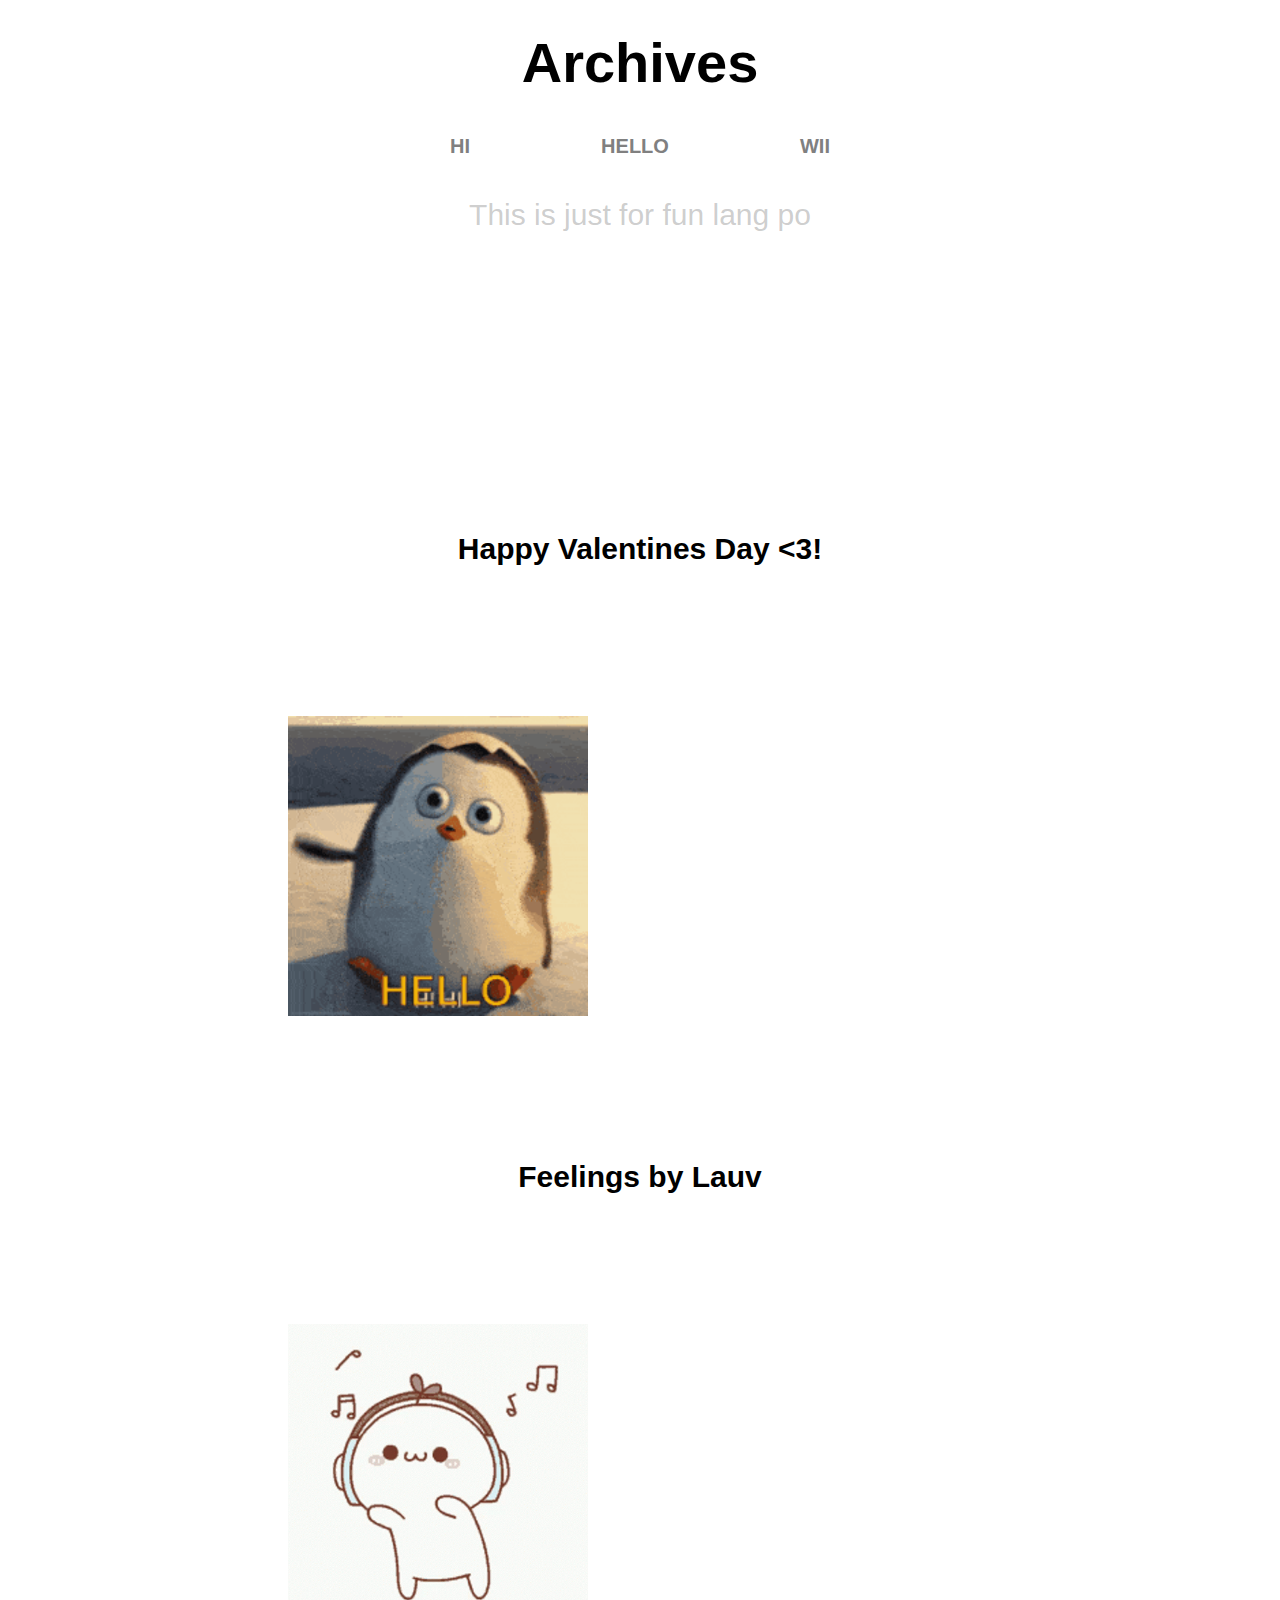
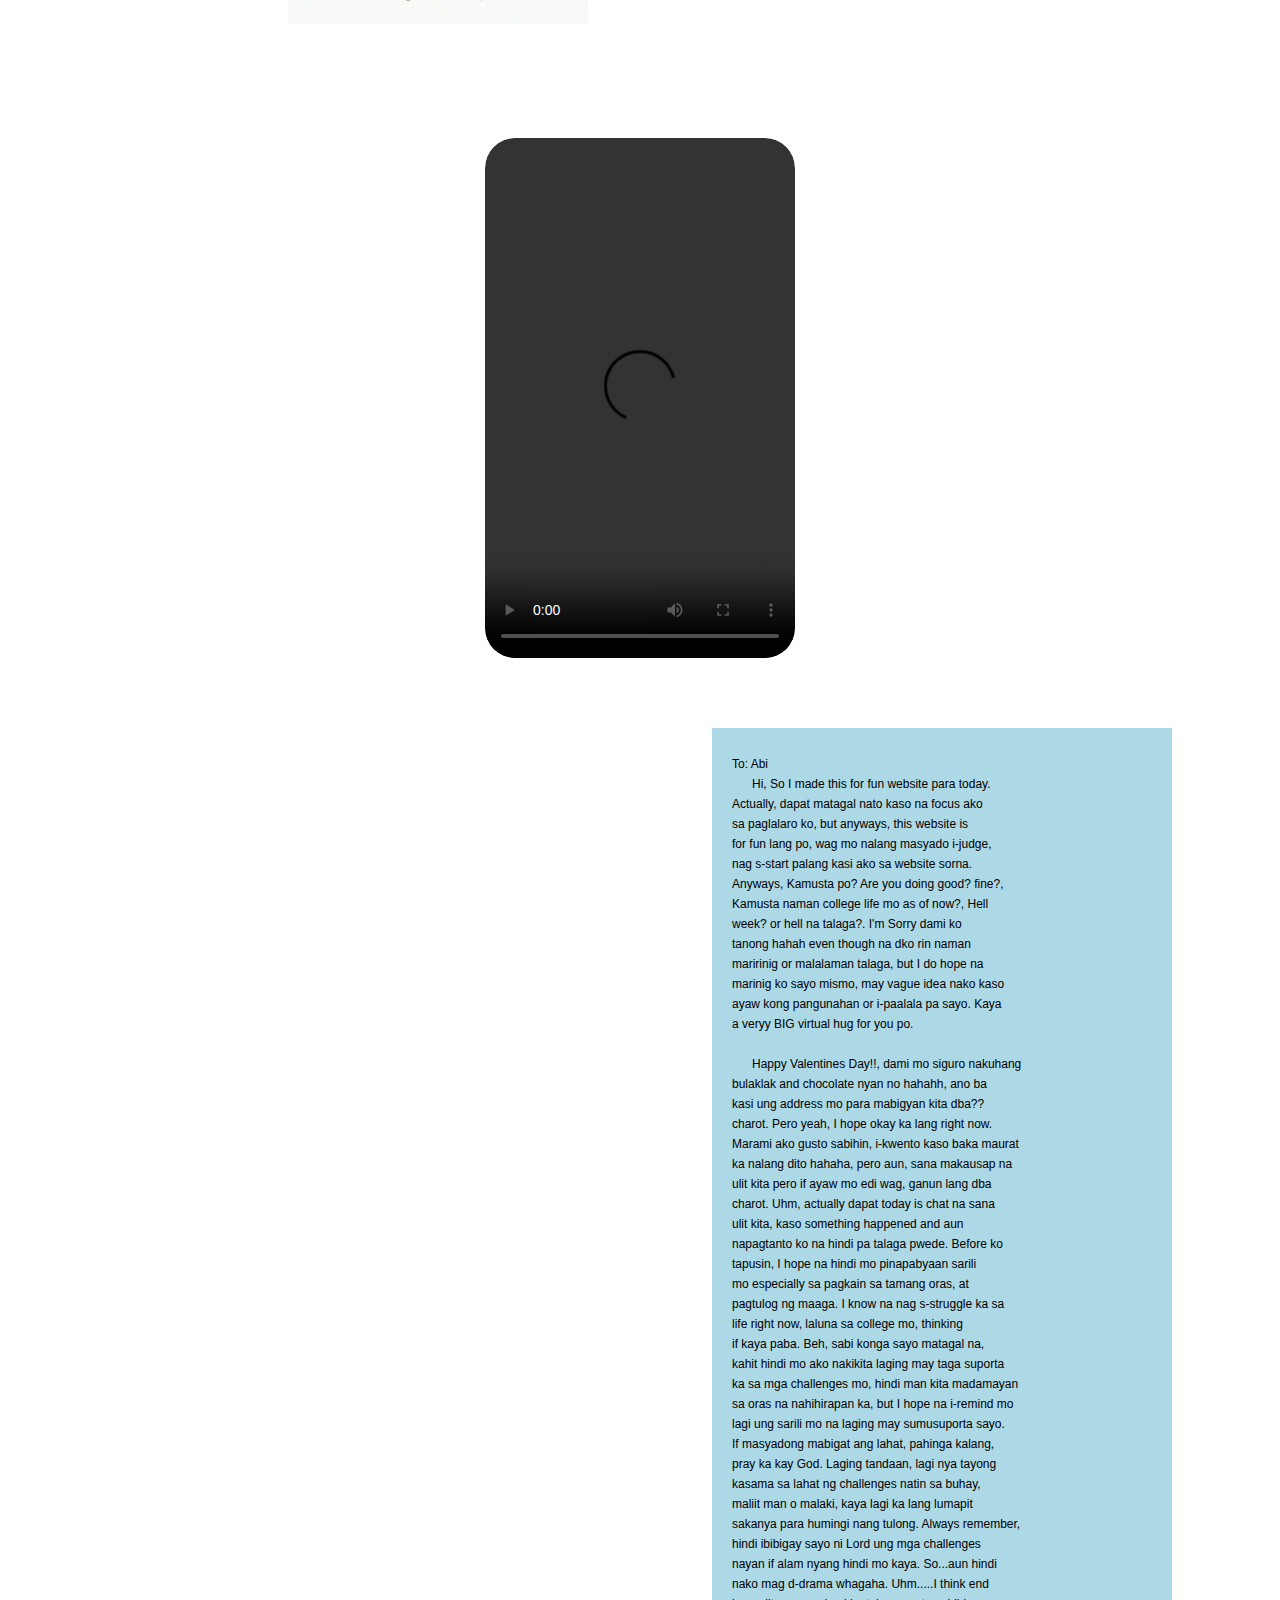
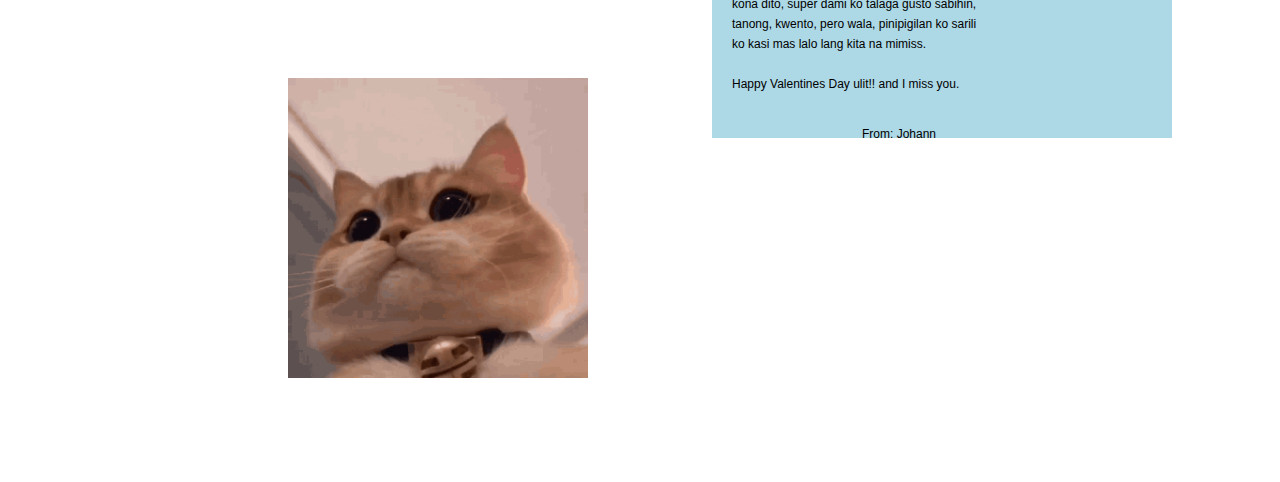
==== main.html @ 4a9db311 "Update main.html" ====
<!DOCTYPE html>
<html lang="en">
<head>
  <meta charset="UTF-8">
  <meta name="viewport" content="width=device-width, initial-scale=1.0">
  <title>HI</title>
  <link rel="stylesheet" href="Styles/style.css">
</head>
<body>
  <div class="container">
    <div class="Top">
      <h1 class="Title">Archives</h1>
      <div class="text-group">
        <h2 class="hi">HI</h2>
        <h2 class="hello">HELLO</h2>
        <h2 class="Wii">WII</h2>
      </div>
      <p class="fun">This is just for fun lang po</p>
      <h2 class="text">Happy Valentines Day <3!</h2>
      <img src="Gif/waving.gif" class="gip3" alt="Waving GIF">
      <h2 class="text1">Feelings by Lauv</h2>
      <img src="Gif/ice.gif" class="gip" alt="Ice GIF">
      <div class="media-container">
        <video controls src="Music/Feelings.mp4"></video>
      </div>
      <div>
        <img src="Gif/cat.gif" class="gip2" alt="Cat GIF">
        <svg class="rect" width="400" height="1010" xmlns="http://www.w3.org/2000/svg">
          <rect width="100%" height="1010" fill="lightblue" />
          <text x="20" y="30" font-family="Arial" font-size="12" fill="black">
            <tspan x="20" y="40">To: Abi</tspan>
            <tspan x="40" y="60">Hi, So I made this for fun website para today. </tspan>
            <tspan x="20" y="80">Actually, dapat matagal nato kaso na focus ako </tspan>
            <tspan x="20" y="100">sa paglalaro ko, but anyways, this website is </tspan>
            <tspan x="20" y="120">for fun lang po, wag mo nalang masyado i-judge, </tspan>
            <tspan x="20" y="140">nag s-start palang kasi ako sa website sorna. </tspan>
            <tspan x="20" y="160">Anyways, Kamusta po? Are you doing good? fine?, </tspan>
            <tspan x="20" y="180">Kamusta naman college life mo as of now?, Hell </tspan>
            <tspan x="20" y="200">week? or hell na talaga?. I'm Sorry dami ko </tspan>
            <tspan x="20" y="220">tanong hahah even though na dko rin naman </tspan>
            <tspan x="20" y="240">maririnig or malalaman talaga, but I do hope na </tspan>
            <tspan x="20" y="260">marinig ko sayo mismo, may vague idea nako kaso </tspan>
            <tspan x="20" y="280">ayaw kong pangunahan or i-paalala pa sayo. Kaya </tspan>
            <tspan x="20" y="300">a veryy BIG virtual hug for you po.</tspan>

            <tspan x="40" y="340">Happy Valentines Day!!, dami mo siguro nakuhang </tspan>
            <tspan x="20" y="360">bulaklak and chocolate nyan no hahahh, ano ba </tspan>
            <tspan x="20" y="380">kasi ung address mo para mabigyan kita dba?? </tspan>
            <tspan x="20" y="400">charot. Pero yeah, I hope okay ka lang right now. </tspan>
            <tspan x="20" y="420">Marami ako gusto sabihin, i-kwento kaso baka maurat </tspan>
            <tspan x="20" y="440">ka nalang dito hahaha, pero aun, sana makausap na </tspan>
            <tspan x="20" y="460">ulit kita pero if ayaw mo edi wag, ganun lang dba </tspan>
            <tspan x="20" y="480">charot. Uhm, actually dapat today is chat na sana </tspan>
            <tspan x="20" y="500">ulit kita, kaso something happened and aun </tspan>
            <tspan x="20" y="520">napagtanto ko na hindi pa talaga pwede. Before ko </tspan>
            <tspan x="20" y="540">tapusin, I hope na hindi mo pinapabyaan sarili </tspan>
            <tspan x="20" y="560">mo especially sa pagkain sa tamang oras, at </tspan>
            <tspan x="20" y="580">pagtulog ng maaga. I know na nag s-struggle ka sa </tspan>
            <tspan x="20" y="600">life right now, laluna sa college mo, thinking </tspan>
            <tspan x="20" y="620">if kaya paba. Beh, sabi konga sayo matagal na, </tspan>
            <tspan x="20" y="640">kahit hindi mo ako nakikita laging may taga suporta </tspan>
            <tspan x="20" y="660">ka sa mga challenges mo, hindi man kita madamayan </tspan>
            <tspan x="20" y="680">sa oras na nahihirapan ka, but I hope na i-remind mo </tspan>
            <tspan x="20" y="700">lagi ung sarili mo na laging may sumusuporta sayo. </tspan>
            <tspan x="20" y="720">If masyadong mabigat ang lahat, pahinga kalang, </tspan>
            <tspan x="20" y="740">pray ka kay God. Laging tandaan, lagi nya tayong </tspan>
            <tspan x="20" y="760">kasama sa lahat ng challenges natin sa buhay, </tspan>
            <tspan x="20" y="780">maliit man o malaki, kaya lagi ka lang lumapit </tspan>
            <tspan x="20" y="800">sakanya para humingi nang tulong. Always remember, </tspan>
            <tspan x="20" y="820">hindi ibibigay sayo ni Lord ung mga challenges </tspan>
            <tspan x="20" y="840">nayan if alam nyang hindi mo kaya. So...aun hindi </tspan>
            <tspan x="20" y="860">nako mag d-drama whagaha. Uhm.....I think end </tspan>
            <tspan x="20" y="880">kona dito, super dami ko talaga gusto sabihin, </tspan>
            <tspan x="20" y="900">tanong, kwento, pero wala, pinipigilan ko sarili </tspan>
            <tspan x="20" y="920">ko kasi mas lalo lang kita na mimiss.</tspan>

            <tspan x="20" y="960">Happy Valentines Day ulit!! and I miss you.</tspan>
            <tspan x="150" y="1010">From: Johann</tspan>
          </text>
        </svg>
      </div>
    </div>
  </div>
</body>
</html>
---- Styles/style.css ----
body {
  display: flex;
  flex-direction: column;
  justify-content: center;
  align-items: center;
  height: 100vh;
  margin: 0;
  font-family: Helvetica, Arial, sans-serif;
}

.container {
  min-height: 100vh;
  display: flex;
  flex-direction: column;
  align-items: center;
  justify-content: flex-start;
  padding: 20px;
  width: 100%;
}

.Title {
  font-size: 3.5rem;
  text-align: center;
  margin: 20px 0;
  padding: 10px;
  z-index: 10;
}

.text-group {
  display: flex;
  justify-content: space-between;
  align-items: center;
  margin: 0 auto;
  max-width: 400px;
}

.hi, .hello, .Wii {
  font-size: 20px;
  color: gray;
  margin: 10px;
}

.fun {
  font-size: 30px;
  color: rgba(128, 128, 128, 0.396);
  text-align: center;
  margin: 30px 0;
}

.text, .text1 {
  font-size: 30px;
  text-align: center;
  margin: 20px 0;
}

.text {
  margin-top: 300px;
  margin-bottom: 50px;
}

.text1 {
  margin-top: 50px;
  position: relative;
  transform: translate(0, -10px);
}

.gip, .gip2, .gip3 {
  height: 300px;
  width: 300px;
  margin: 100px;
  margin-left: 200px;
}

.media-container {
  background-color: rgba(214, 205, 205, 0.277);
  border-radius: 30px;
  width: 90%;
  max-width: 310px;
  height: 520px;
  display: flex;
  justify-content: center;
  align-items: center;
  margin: 10px auto;
  overflow: hidden;
  margin-bottom: 50px;
}

video {
  width: 100%;
  height: 100%;
  object-fit: cover;
  border-radius: 30px;
}

.rect {
  width: 100%;
  max-width: 500px;
  height: 1370px;
  font-family: Helvetica, Arial, sans-serif;
  font-size: 16px;
  position: relative;
  padding: 20px;
  box-sizing: border-box;
}

@media (max-width: 768px) {
  .Title {
    font-size: 2.5rem;
  }

  .text, .text1 {
    font-size: 24px;
  }

  .gip, .gip2, .gip3 {
    height: 80px;
    width: 80px;
  }

  .media-container {
    height: 400px;
  }

  .rect {
    width: 100%;
    padding: 10px;
  }

  svg.rect {
    width: 100%;
    height: auto;
  }

  svg.rect text {
    font-size: 12px;
  }

  svg.rect tspan {
    x: 10 !important;
  }
}
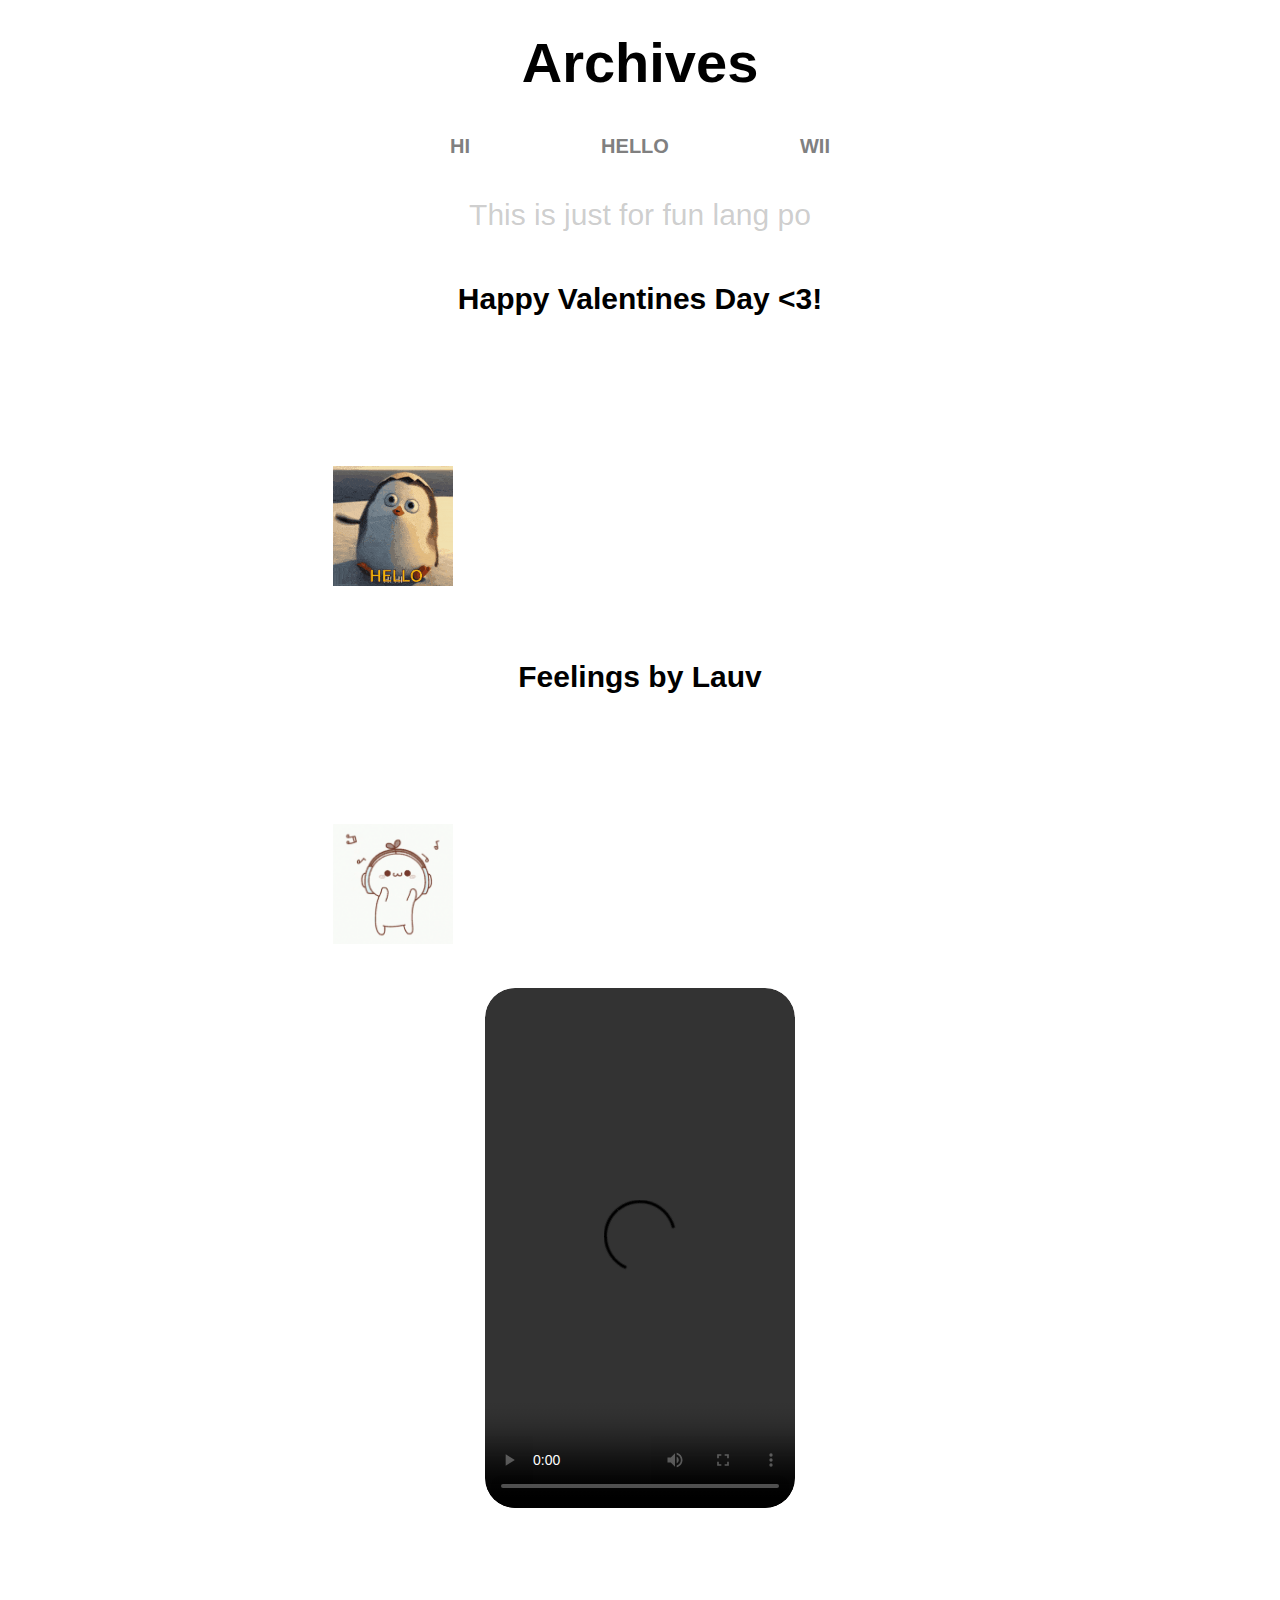
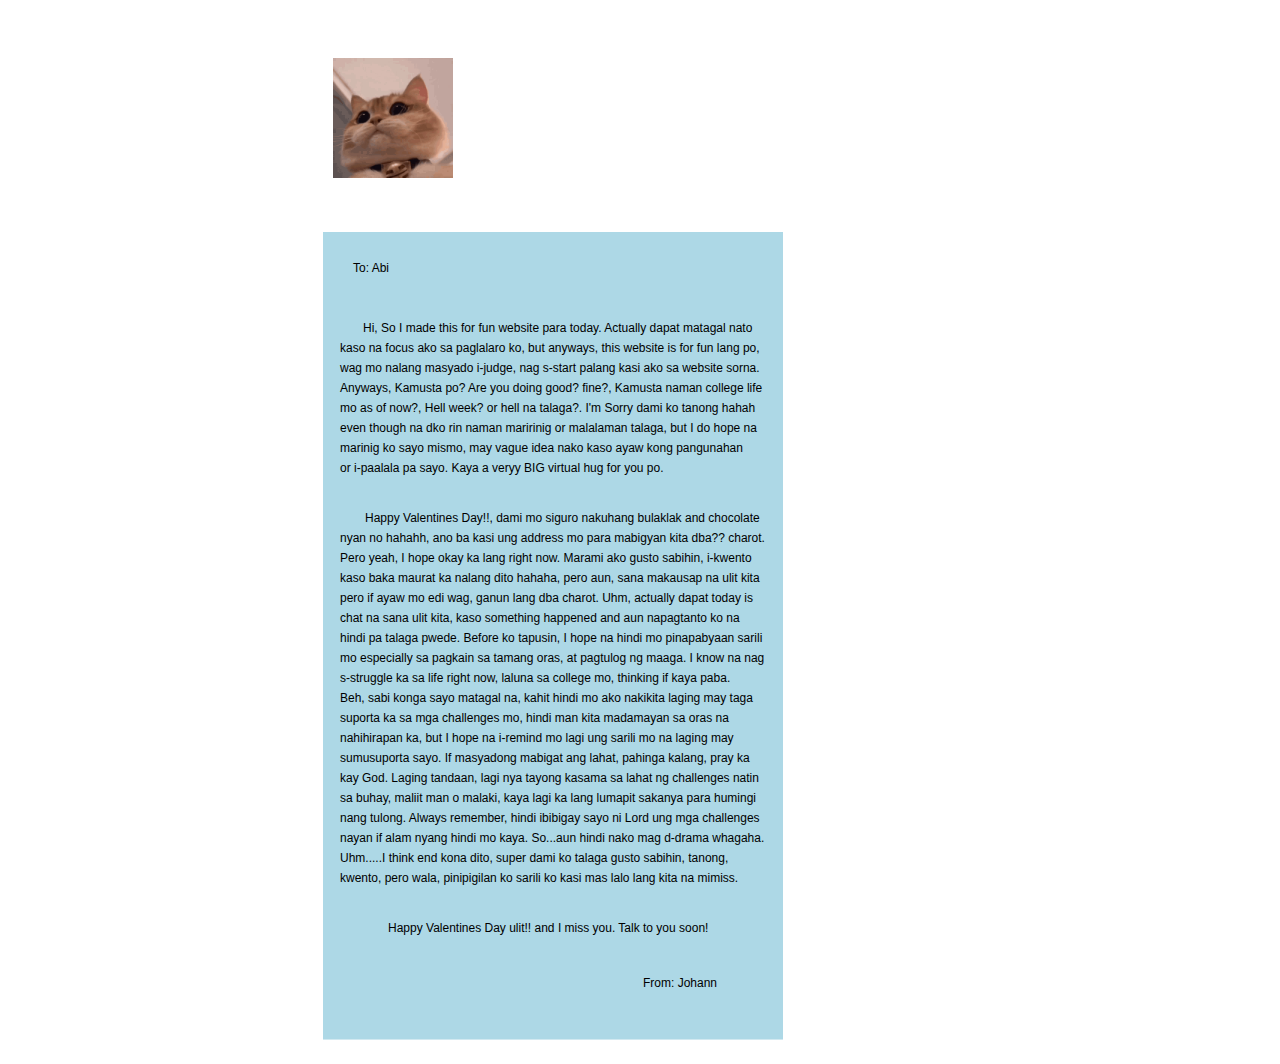
==== commit f0de9cf0: "Update main.html" ====
--- a/main.html
+++ b/main.html
@@ -16,66 +16,51 @@
         <h2 class="Wii">WII</h2>
       </div>
       <p class="fun">This is just for fun lang po</p>
-      <h2 class="text">Happy Valentines Day <3!</h2>
-      <img src="Gif/waving.gif" class="gip3" alt="Waving GIF">
+      <h2 class="text">Happy Valentines Day <3! </h2>
+      <img src="Gif/waving.gif" class="gip3">
       <h2 class="text1">Feelings by Lauv</h2>
-      <img src="Gif/ice.gif" class="gip" alt="Ice GIF">
+      <img src="Gif/ice.gif" class="gip">
       <div class="media-container">
         <video controls src="Music/Feelings.mp4"></video>
       </div>
       <div>
-        <img src="Gif/cat.gif" class="gip2" alt="Cat GIF">
-        <svg class="rect" width="400" height="1010" xmlns="http://www.w3.org/2000/svg">
-          <rect width="100%" height="1010" fill="lightblue" />
+        <img src="Gif/cat.gif" class="gip2">
+        <svg class="rect" width="450" height="790" xmlns="http://www.w3.org/2000/svg">
+          <rect width="100%" height="100%" fill="lightblue" />
+
           <text x="20" y="30" font-family="Arial" font-size="12" fill="black">
-            <tspan x="20" y="40">To: Abi</tspan>
-            <tspan x="40" y="60">Hi, So I made this for fun website para today. </tspan>
-            <tspan x="20" y="80">Actually, dapat matagal nato kaso na focus ako </tspan>
-            <tspan x="20" y="100">sa paglalaro ko, but anyways, this website is </tspan>
-            <tspan x="20" y="120">for fun lang po, wag mo nalang masyado i-judge, </tspan>
-            <tspan x="20" y="140">nag s-start palang kasi ako sa website sorna. </tspan>
-            <tspan x="20" y="160">Anyways, Kamusta po? Are you doing good? fine?, </tspan>
-            <tspan x="20" y="180">Kamusta naman college life mo as of now?, Hell </tspan>
-            <tspan x="20" y="200">week? or hell na talaga?. I'm Sorry dami ko </tspan>
-            <tspan x="20" y="220">tanong hahah even though na dko rin naman </tspan>
-            <tspan x="20" y="240">maririnig or malalaman talaga, but I do hope na </tspan>
-            <tspan x="20" y="260">marinig ko sayo mismo, may vague idea nako kaso </tspan>
-            <tspan x="20" y="280">ayaw kong pangunahan or i-paalala pa sayo. Kaya </tspan>
-            <tspan x="20" y="300">a veryy BIG virtual hug for you po.</tspan>
+            <tspan x="30" y="40">To: Abi</tspan>
+            <tspan x="40" y="100">Hi, So I made this for fun website para today. Actually dapat matagal nato </tspan>
+            <tspan x="17" y="120">kaso na focus ako sa paglalaro ko, but anyways, this website is for fun lang po, </tspan>
+            <tspan x="17" y="140">wag mo nalang masyado i-judge, nag s-start palang kasi ako sa website sorna.</tspan>
+            <tspan x="17" y="160">Anyways, Kamusta po? Are you doing good? fine?, Kamusta naman college life </tspan>
+            <tspan x="17" y="180">mo as of now?, Hell week? or hell na talaga?. I'm Sorry dami ko tanong hahah</tspan>
+            <tspan x="17" y="200">even though na dko rin naman maririnig or malalaman talaga, but I do hope na </tspan>
+            <tspan x="17" y="220">marinig ko sayo mismo, may vague idea nako kaso ayaw kong pangunahan</tspan>
+            <tspan x="17" y="240">or i-paalala pa sayo. Kaya a veryy BIG virtual hug for you po.</tspan>
 
-            <tspan x="40" y="340">Happy Valentines Day!!, dami mo siguro nakuhang </tspan>
-            <tspan x="20" y="360">bulaklak and chocolate nyan no hahahh, ano ba </tspan>
-            <tspan x="20" y="380">kasi ung address mo para mabigyan kita dba?? </tspan>
-            <tspan x="20" y="400">charot. Pero yeah, I hope okay ka lang right now. </tspan>
-            <tspan x="20" y="420">Marami ako gusto sabihin, i-kwento kaso baka maurat </tspan>
-            <tspan x="20" y="440">ka nalang dito hahaha, pero aun, sana makausap na </tspan>
-            <tspan x="20" y="460">ulit kita pero if ayaw mo edi wag, ganun lang dba </tspan>
-            <tspan x="20" y="480">charot. Uhm, actually dapat today is chat na sana </tspan>
-            <tspan x="20" y="500">ulit kita, kaso something happened and aun </tspan>
-            <tspan x="20" y="520">napagtanto ko na hindi pa talaga pwede. Before ko </tspan>
-            <tspan x="20" y="540">tapusin, I hope na hindi mo pinapabyaan sarili </tspan>
-            <tspan x="20" y="560">mo especially sa pagkain sa tamang oras, at </tspan>
-            <tspan x="20" y="580">pagtulog ng maaga. I know na nag s-struggle ka sa </tspan>
-            <tspan x="20" y="600">life right now, laluna sa college mo, thinking </tspan>
-            <tspan x="20" y="620">if kaya paba. Beh, sabi konga sayo matagal na, </tspan>
-            <tspan x="20" y="640">kahit hindi mo ako nakikita laging may taga suporta </tspan>
-            <tspan x="20" y="660">ka sa mga challenges mo, hindi man kita madamayan </tspan>
-            <tspan x="20" y="680">sa oras na nahihirapan ka, but I hope na i-remind mo </tspan>
-            <tspan x="20" y="700">lagi ung sarili mo na laging may sumusuporta sayo. </tspan>
-            <tspan x="20" y="720">If masyadong mabigat ang lahat, pahinga kalang, </tspan>
-            <tspan x="20" y="740">pray ka kay God. Laging tandaan, lagi nya tayong </tspan>
-            <tspan x="20" y="760">kasama sa lahat ng challenges natin sa buhay, </tspan>
-            <tspan x="20" y="780">maliit man o malaki, kaya lagi ka lang lumapit </tspan>
-            <tspan x="20" y="800">sakanya para humingi nang tulong. Always remember, </tspan>
-            <tspan x="20" y="820">hindi ibibigay sayo ni Lord ung mga challenges </tspan>
-            <tspan x="20" y="840">nayan if alam nyang hindi mo kaya. So...aun hindi </tspan>
-            <tspan x="20" y="860">nako mag d-drama whagaha. Uhm.....I think end </tspan>
-            <tspan x="20" y="880">kona dito, super dami ko talaga gusto sabihin, </tspan>
-            <tspan x="20" y="900">tanong, kwento, pero wala, pinipigilan ko sarili </tspan>
-            <tspan x="20" y="920">ko kasi mas lalo lang kita na mimiss.</tspan>
+            <tspan x="42" y="290">Happy Valentines Day!!, dami mo siguro nakuhang bulaklak and chocolate</tspan>
+            <tspan x="17" y="310">nyan no hahahh, ano ba kasi ung address mo para mabigyan kita dba?? charot.</tspan>
+            <tspan x="17" y="330">Pero yeah, I hope okay ka lang right now. Marami ako gusto sabihin, i-kwento</tspan>
+            <tspan x="17" y="350">kaso baka maurat ka nalang dito hahaha, pero aun, sana makausap na ulit kita</tspan>
+            <tspan x="17" y="370">pero if ayaw mo edi wag, ganun lang dba charot. Uhm, actually dapat today is</tspan>
+            <tspan x="17" y="390">chat na sana ulit kita, kaso something happened and aun napagtanto ko na </tspan>
+            <tspan x="17" y="410">hindi pa talaga pwede. Before ko tapusin, I hope na hindi mo pinapabyaan sarili </tspan>
+            <tspan x="17" y="430"> mo especially sa pagkain sa tamang oras, at pagtulog ng maaga. I know na nag</tspan>
+            <tspan x="17" y="450">s-struggle ka sa life right now, laluna sa college mo, thinking if kaya paba.</tspan>
+            <tspan x="17" y="470">Beh, sabi konga sayo matagal na, kahit hindi mo ako nakikita laging may taga</tspan>
+            <tspan x="17" y="490">suporta ka sa mga challenges mo, hindi man kita madamayan sa oras na </tspan>
+            <tspan x="17" y="510">nahihirapan ka, but I hope na i-remind mo lagi ung sarili mo na laging may</tspan>
+            <tspan x="17" y="530">sumusuporta sayo. If masyadong mabigat ang lahat, pahinga kalang, pray ka </tspan>
+            <tspan x="17" y="550"> kay God. Laging tandaan, lagi nya tayong kasama sa lahat ng challenges natin</tspan>
+            <tspan x="17" y="570"> sa buhay, maliit man o malaki, kaya lagi ka lang lumapit sakanya para humingi</tspan>
+            <tspan x="17" y="590">nang tulong. Always remember, hindi ibibigay sayo ni Lord ung mga challenges</tspan>
+            <tspan x="17" y="610">nayan if alam nyang hindi mo kaya. So...aun hindi nako mag d-drama whagaha.</tspan>
+            <tspan x="17" y="630">Uhm.....I think end kona dito, super dami ko talaga gusto sabihin, tanong,</tspan>
+            <tspan x="17" y="650">kwento, pero wala, pinipigilan ko sarili ko kasi mas lalo lang kita na mimiss.  </tspan>
 
-            <tspan x="20" y="960">Happy Valentines Day ulit!! and I miss you.</tspan>
-            <tspan x="150" y="1010">From: Johann</tspan>
+            <tspan x="65" y="700">Happy Valentines Day ulit!! and I miss you. Talk to you soon!</tspan>
+            <tspan x="320" y="755">From: Johann</tspan>
           </text>
         </svg>
       </div>
--- a/Styles/style.css
+++ b/Styles/style.css
@@ -54,28 +54,28 @@
 }
 
 .text {
-  margin-top: 300px;
+  margin-top: 50px;
   margin-bottom: 50px;
 }
 
 .text1 {
-  margin-top: 50px;
+  margin-top: 50px; 
   position: relative;
   transform: translate(0, -10px);
 }
 
 .gip, .gip2, .gip3 {
-  height: 300px;
-  width: 300px;
-  margin: 100px;
-  margin-left: 200px;
+  height: 120px;
+  width: 120px;
+  margin: 30px; 
+  margin-top: 100px;
 }
 
 .media-container {
   background-color: rgba(214, 205, 205, 0.277);
   border-radius: 30px;
-  width: 90%;
-  max-width: 310px;
+  width: 90%; 
+  max-width: 310px; 
   height: 520px;
   display: flex;
   justify-content: center;
@@ -93,10 +93,10 @@
 }
 
 .rect {
-  width: 100%;
+  width: 100%; 
   max-width: 500px;
-  height: 1370px;
   font-family: Helvetica, Arial, sans-serif;
+  height: auto;
   font-size: 16px;
   position: relative;
   padding: 20px;
@@ -105,16 +105,17 @@
 
 @media (max-width: 768px) {
   .Title {
-    font-size: 2.5rem;
+    font-size: 2.5rem; 
   }
 
   .text, .text1 {
     font-size: 24px;
+    margin: 10px; 
   }
 
   .gip, .gip2, .gip3 {
-    height: 80px;
-    width: 80px;
+    height: 100px; 
+    width: 100px;
   }
 
   .media-container {
@@ -122,13 +123,14 @@
   }
 
   .rect {
-    width: 100%;
+    width: 100%; 
     padding: 10px;
+    height: 1090px; 
   }
 
   svg.rect {
-    width: 100%;
-    height: auto;
+    width: 100%; 
+    height: 1090px;
   }
 
   svg.rect text {
@@ -136,6 +138,6 @@
   }
 
   svg.rect tspan {
-    x: 10 !important;
+    x: 10 !important; 
   }
 }
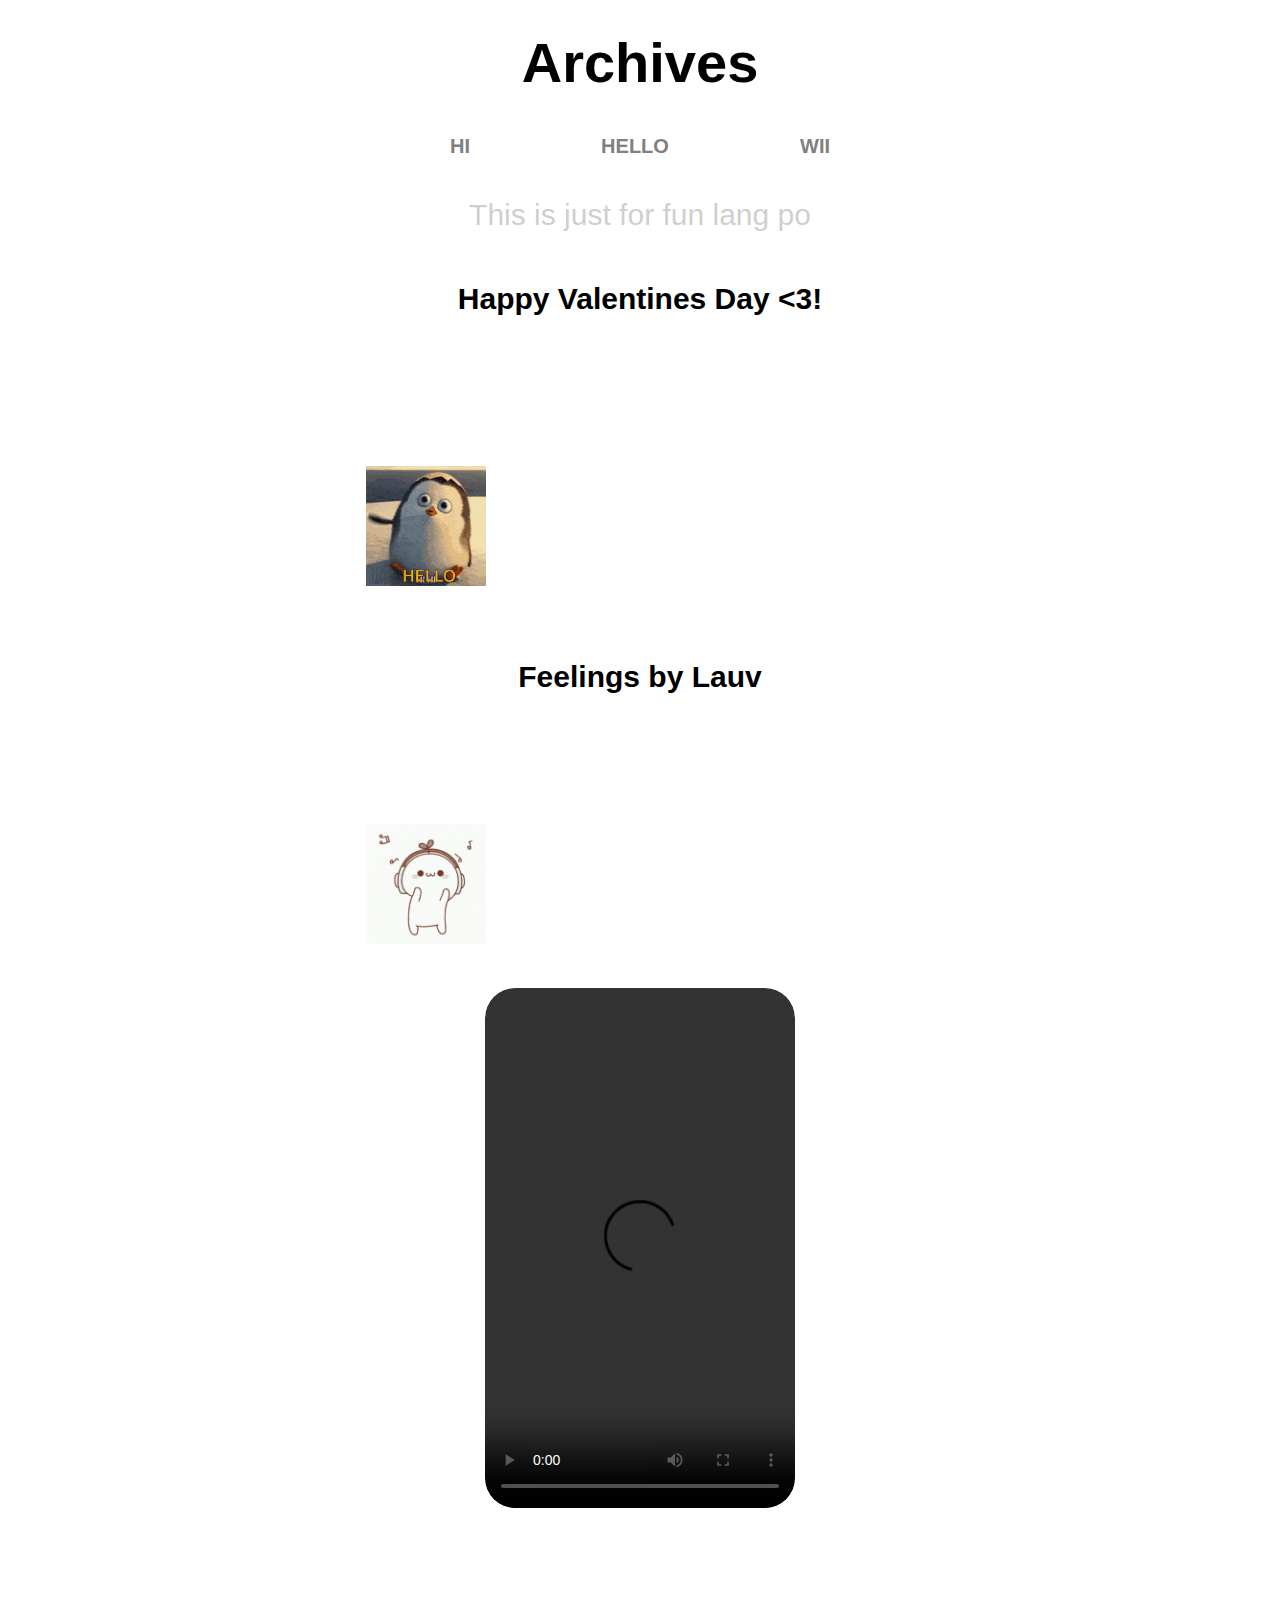
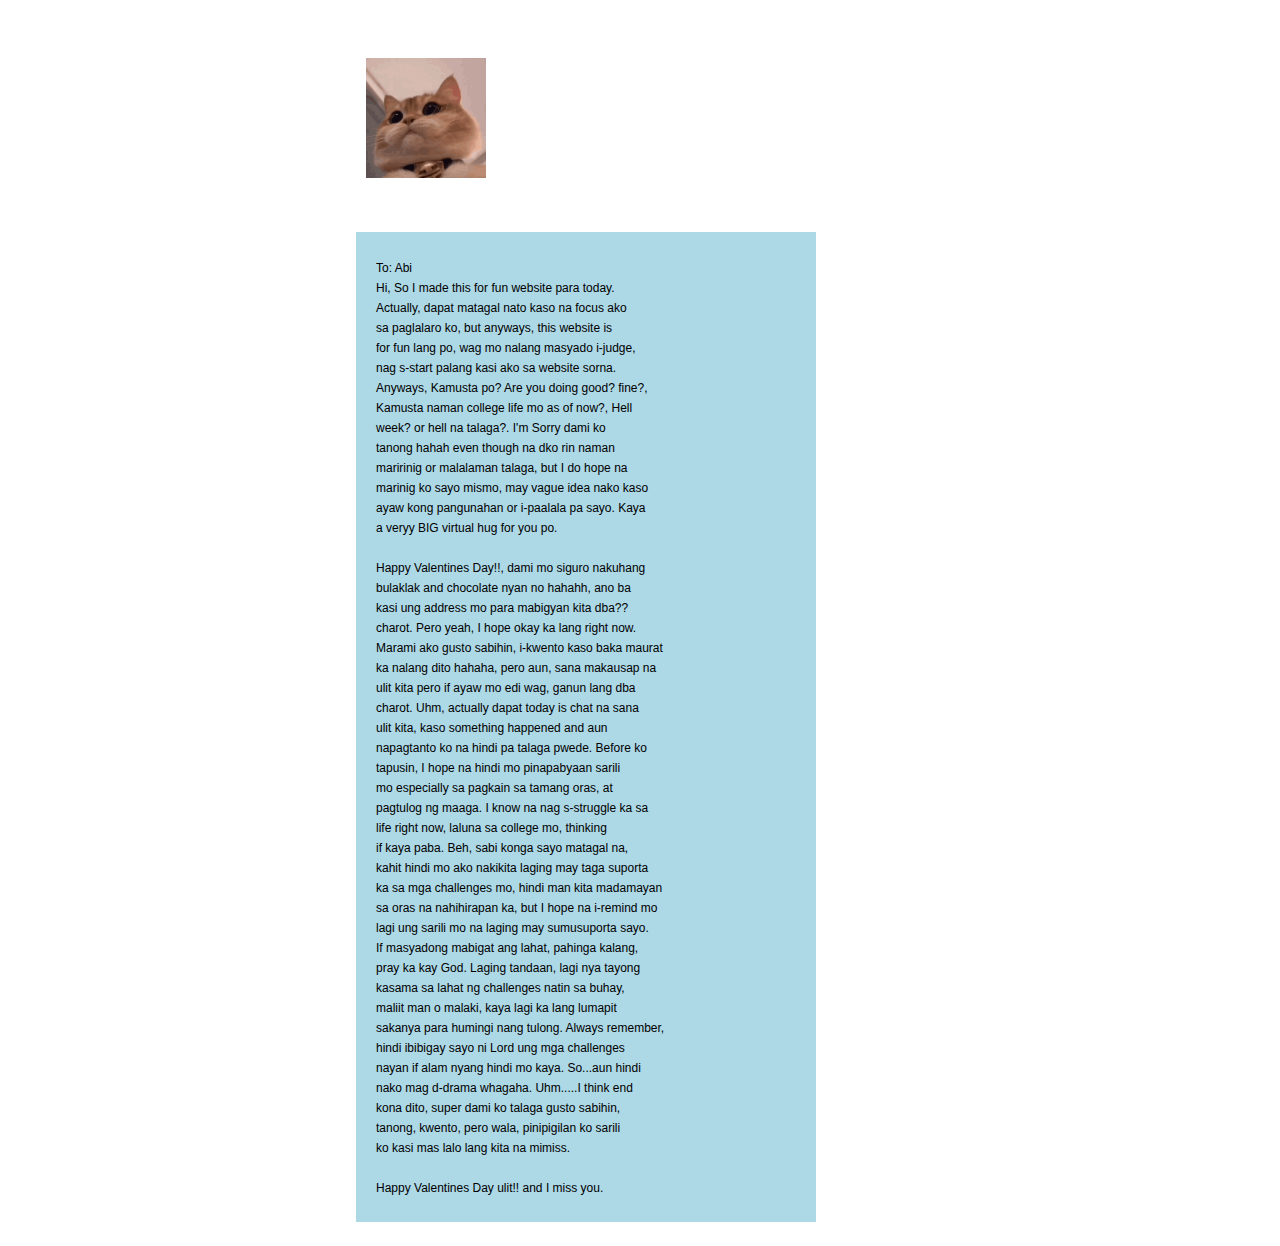
==== commit f96595a9: "Update main.html" ====
--- a/main.html
+++ b/main.html
@@ -16,51 +16,66 @@
         <h2 class="Wii">WII</h2>
       </div>
       <p class="fun">This is just for fun lang po</p>
-      <h2 class="text">Happy Valentines Day <3! </h2>
-      <img src="Gif/waving.gif" class="gip3">
+      <h2 class="text">Happy Valentines Day <3!</h2>
+      <img src="Gif/waving.gif" class="gip3" alt="Waving GIF">
       <h2 class="text1">Feelings by Lauv</h2>
-      <img src="Gif/ice.gif" class="gip">
+      <img src="Gif/ice.gif" class="gip" alt="Ice GIF">
       <div class="media-container">
         <video controls src="Music/Feelings.mp4"></video>
       </div>
       <div>
-        <img src="Gif/cat.gif" class="gip2">
-        <svg class="rect" width="450" height="790" xmlns="http://www.w3.org/2000/svg">
-          <rect width="100%" height="100%" fill="lightblue" />
+        <img src="Gif/cat.gif" class="gip2" alt="Cat GIF">
+        <svg class="rect" width="400" height="1030" xmlns="http://www.w3.org/2000/svg">
+          <rect width="100%" height="1030" fill="lightblue" />
+          <text x="20" y="30" font-family="Arial" font-size="12" fill="black">
+            <tspan x="20" y="40">To: Abi</tspan>
+            <tspan x="20" y="60">Hi, So I made this for fun website para today. </tspan>
+            <tspan x="20" y="80">Actually, dapat matagal nato kaso na focus ako </tspan>
+            <tspan x="20" y="100">sa paglalaro ko, but anyways, this website is </tspan>
+            <tspan x="20" y="120">for fun lang po, wag mo nalang masyado i-judge, </tspan>
+            <tspan x="20" y="140">nag s-start palang kasi ako sa website sorna. </tspan>
+            <tspan x="20" y="160">Anyways, Kamusta po? Are you doing good? fine?, </tspan>
+            <tspan x="20" y="180">Kamusta naman college life mo as of now?, Hell </tspan>
+            <tspan x="20" y="200">week? or hell na talaga?. I'm Sorry dami ko </tspan>
+            <tspan x="20" y="220">tanong hahah even though na dko rin naman </tspan>
+            <tspan x="20" y="240">maririnig or malalaman talaga, but I do hope na </tspan>
+            <tspan x="20" y="260">marinig ko sayo mismo, may vague idea nako kaso </tspan>
+            <tspan x="20" y="280">ayaw kong pangunahan or i-paalala pa sayo. Kaya </tspan>
+            <tspan x="20" y="300">a veryy BIG virtual hug for you po.</tspan>
 
-          <text x="20" y="30" font-family="Arial" font-size="12" fill="black">
-            <tspan x="30" y="40">To: Abi</tspan>
-            <tspan x="40" y="100">Hi, So I made this for fun website para today. Actually dapat matagal nato </tspan>
-            <tspan x="17" y="120">kaso na focus ako sa paglalaro ko, but anyways, this website is for fun lang po, </tspan>
-            <tspan x="17" y="140">wag mo nalang masyado i-judge, nag s-start palang kasi ako sa website sorna.</tspan>
-            <tspan x="17" y="160">Anyways, Kamusta po? Are you doing good? fine?, Kamusta naman college life </tspan>
-            <tspan x="17" y="180">mo as of now?, Hell week? or hell na talaga?. I'm Sorry dami ko tanong hahah</tspan>
-            <tspan x="17" y="200">even though na dko rin naman maririnig or malalaman talaga, but I do hope na </tspan>
-            <tspan x="17" y="220">marinig ko sayo mismo, may vague idea nako kaso ayaw kong pangunahan</tspan>
-            <tspan x="17" y="240">or i-paalala pa sayo. Kaya a veryy BIG virtual hug for you po.</tspan>
+            <tspan x="20" y="340">Happy Valentines Day!!, dami mo siguro nakuhang </tspan>
+            <tspan x="20" y="360">bulaklak and chocolate nyan no hahahh, ano ba </tspan>
+            <tspan x="20" y="380">kasi ung address mo para mabigyan kita dba?? </tspan>
+            <tspan x="20" y="400">charot. Pero yeah, I hope okay ka lang right now. </tspan>
+            <tspan x="20" y="420">Marami ako gusto sabihin, i-kwento kaso baka maurat </tspan>
+            <tspan x="20" y="440">ka nalang dito hahaha, pero aun, sana makausap na </tspan>
+            <tspan x="20" y="460">ulit kita pero if ayaw mo edi wag, ganun lang dba </tspan>
+            <tspan x="20" y="480">charot. Uhm, actually dapat today is chat na sana </tspan>
+            <tspan x="20" y="500">ulit kita, kaso something happened and aun </tspan>
+            <tspan x="20" y="520">napagtanto ko na hindi pa talaga pwede. Before ko </tspan>
+            <tspan x="20" y="540">tapusin, I hope na hindi mo pinapabyaan sarili </tspan>
+            <tspan x="20" y="560">mo especially sa pagkain sa tamang oras, at </tspan>
+            <tspan x="20" y="580">pagtulog ng maaga. I know na nag s-struggle ka sa </tspan>
+            <tspan x="20" y="600">life right now, laluna sa college mo, thinking </tspan>
+            <tspan x="20" y="620">if kaya paba. Beh, sabi konga sayo matagal na, </tspan>
+            <tspan x="20" y="640">kahit hindi mo ako nakikita laging may taga suporta </tspan>
+            <tspan x="20" y="660">ka sa mga challenges mo, hindi man kita madamayan </tspan>
+            <tspan x="20" y="680">sa oras na nahihirapan ka, but I hope na i-remind mo </tspan>
+            <tspan x="20" y="700">lagi ung sarili mo na laging may sumusuporta sayo. </tspan>
+            <tspan x="20" y="720">If masyadong mabigat ang lahat, pahinga kalang, </tspan>
+            <tspan x="20" y="740">pray ka kay God. Laging tandaan, lagi nya tayong </tspan>
+            <tspan x="20" y="760">kasama sa lahat ng challenges natin sa buhay, </tspan>
+            <tspan x="20" y="780">maliit man o malaki, kaya lagi ka lang lumapit </tspan>
+            <tspan x="20" y="800">sakanya para humingi nang tulong. Always remember, </tspan>
+            <tspan x="20" y="820">hindi ibibigay sayo ni Lord ung mga challenges </tspan>
+            <tspan x="20" y="840">nayan if alam nyang hindi mo kaya. So...aun hindi </tspan>
+            <tspan x="20" y="860">nako mag d-drama whagaha. Uhm.....I think end </tspan>
+            <tspan x="20" y="880">kona dito, super dami ko talaga gusto sabihin, </tspan>
+            <tspan x="20" y="900">tanong, kwento, pero wala, pinipigilan ko sarili </tspan>
+            <tspan x="20" y="920">ko kasi mas lalo lang kita na mimiss.</tspan>
 
-            <tspan x="42" y="290">Happy Valentines Day!!, dami mo siguro nakuhang bulaklak and chocolate</tspan>
-            <tspan x="17" y="310">nyan no hahahh, ano ba kasi ung address mo para mabigyan kita dba?? charot.</tspan>
-            <tspan x="17" y="330">Pero yeah, I hope okay ka lang right now. Marami ako gusto sabihin, i-kwento</tspan>
-            <tspan x="17" y="350">kaso baka maurat ka nalang dito hahaha, pero aun, sana makausap na ulit kita</tspan>
-            <tspan x="17" y="370">pero if ayaw mo edi wag, ganun lang dba charot. Uhm, actually dapat today is</tspan>
-            <tspan x="17" y="390">chat na sana ulit kita, kaso something happened and aun napagtanto ko na </tspan>
-            <tspan x="17" y="410">hindi pa talaga pwede. Before ko tapusin, I hope na hindi mo pinapabyaan sarili </tspan>
-            <tspan x="17" y="430"> mo especially sa pagkain sa tamang oras, at pagtulog ng maaga. I know na nag</tspan>
-            <tspan x="17" y="450">s-struggle ka sa life right now, laluna sa college mo, thinking if kaya paba.</tspan>
-            <tspan x="17" y="470">Beh, sabi konga sayo matagal na, kahit hindi mo ako nakikita laging may taga</tspan>
-            <tspan x="17" y="490">suporta ka sa mga challenges mo, hindi man kita madamayan sa oras na </tspan>
-            <tspan x="17" y="510">nahihirapan ka, but I hope na i-remind mo lagi ung sarili mo na laging may</tspan>
-            <tspan x="17" y="530">sumusuporta sayo. If masyadong mabigat ang lahat, pahinga kalang, pray ka </tspan>
-            <tspan x="17" y="550"> kay God. Laging tandaan, lagi nya tayong kasama sa lahat ng challenges natin</tspan>
-            <tspan x="17" y="570"> sa buhay, maliit man o malaki, kaya lagi ka lang lumapit sakanya para humingi</tspan>
-            <tspan x="17" y="590">nang tulong. Always remember, hindi ibibigay sayo ni Lord ung mga challenges</tspan>
-            <tspan x="17" y="610">nayan if alam nyang hindi mo kaya. So...aun hindi nako mag d-drama whagaha.</tspan>
-            <tspan x="17" y="630">Uhm.....I think end kona dito, super dami ko talaga gusto sabihin, tanong,</tspan>
-            <tspan x="17" y="650">kwento, pero wala, pinipigilan ko sarili ko kasi mas lalo lang kita na mimiss.  </tspan>
-
-            <tspan x="65" y="700">Happy Valentines Day ulit!! and I miss you. Talk to you soon!</tspan>
-            <tspan x="320" y="755">From: Johann</tspan>
+            <tspan x="20" y="960">Happy Valentines Day ulit!! and I miss you.</tspan>
+            <tspan x="150" y="1010">From: Johann</tspan>
           </text>
         </svg>
       </div>
--- a/Styles/style.css
+++ b/Styles/style.css
@@ -96,7 +96,7 @@
   width: 100%; 
   max-width: 500px;
   font-family: Helvetica, Arial, sans-serif;
-  height: auto;
+  height: 1030;
   font-size: 16px;
   position: relative;
   padding: 20px;
@@ -114,23 +114,23 @@
   }
 
   .gip, .gip2, .gip3 {
-    height: 100px; 
-    width: 100px;
+    height: 150px; 
+    width: 150px;
   }
 
   .media-container {
-    height: 400px;
+    height: 600px;
   }
 
   .rect {
     width: 100%; 
     padding: 10px;
-    height: 1090px; 
+    height: 1030px; 
   }
 
   svg.rect {
     width: 100%; 
-    height: 1090px;
+    height: 1030px;
   }
 
   svg.rect text {
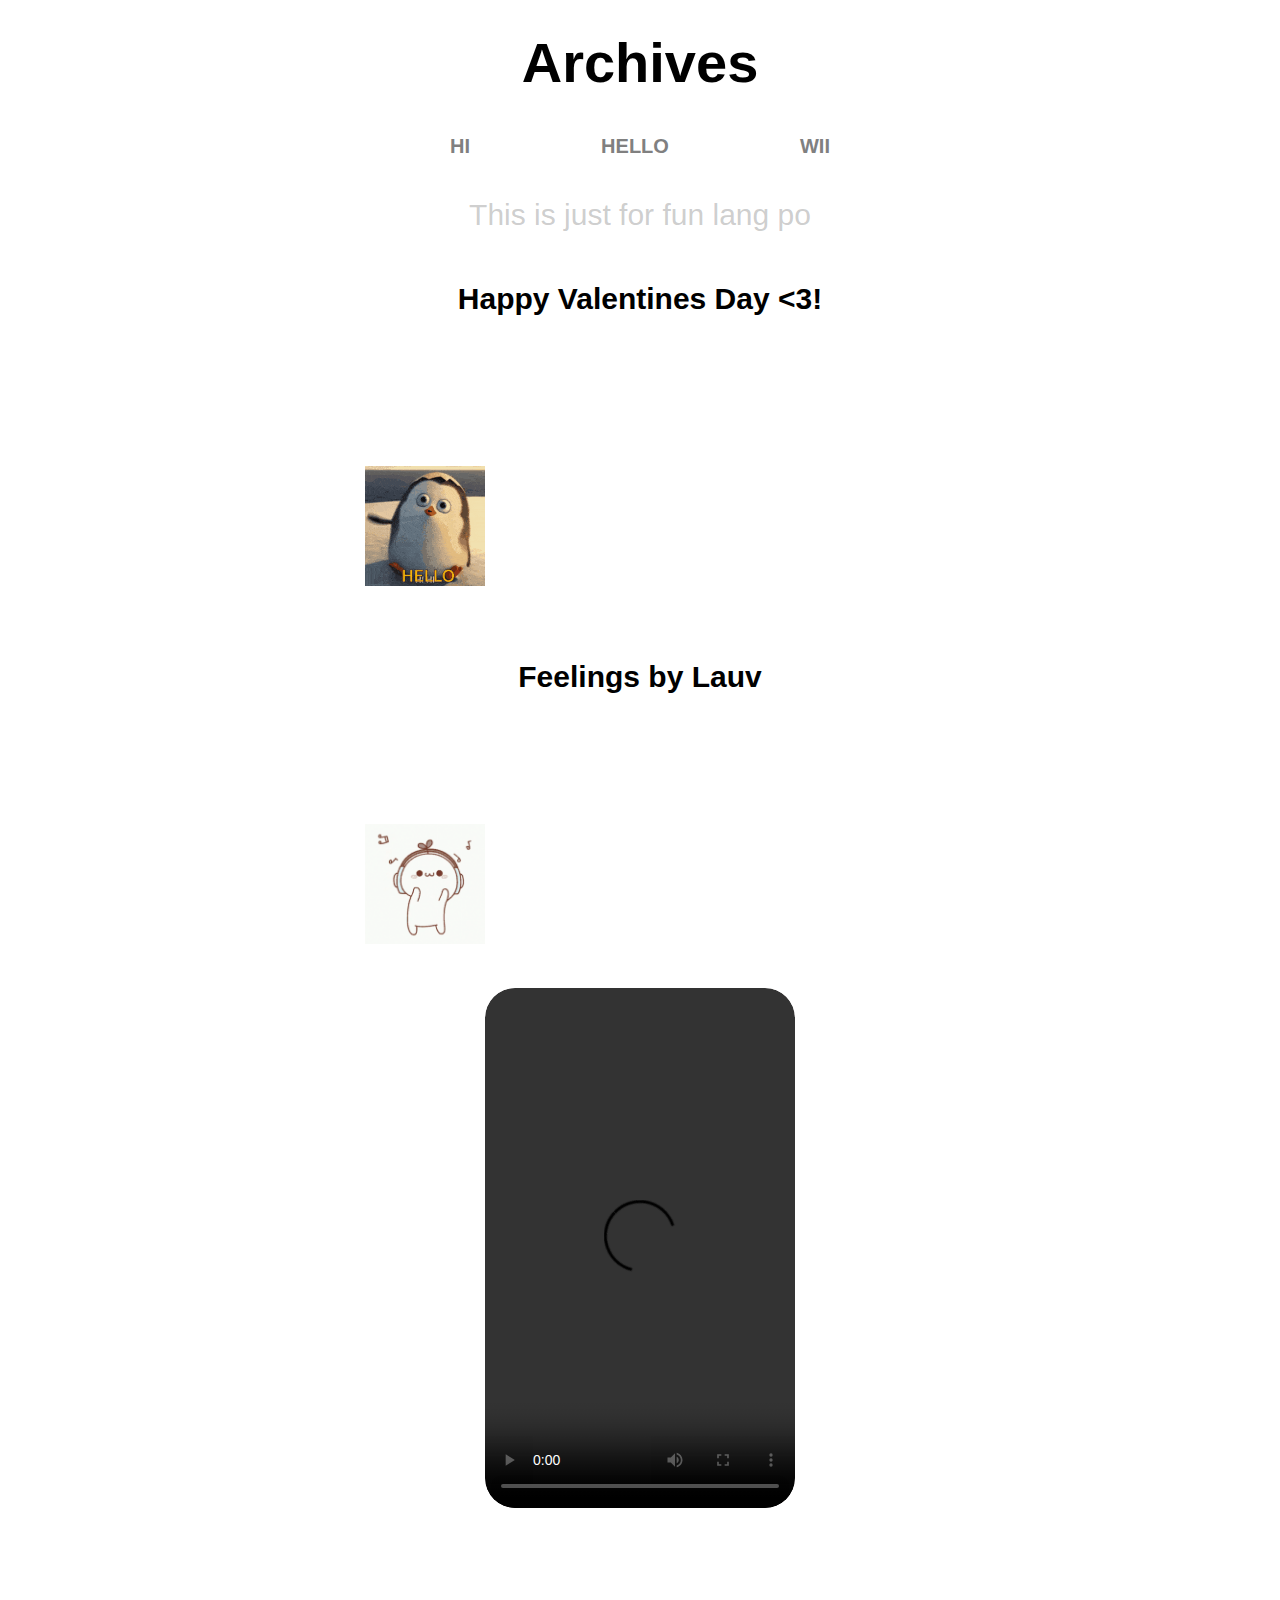
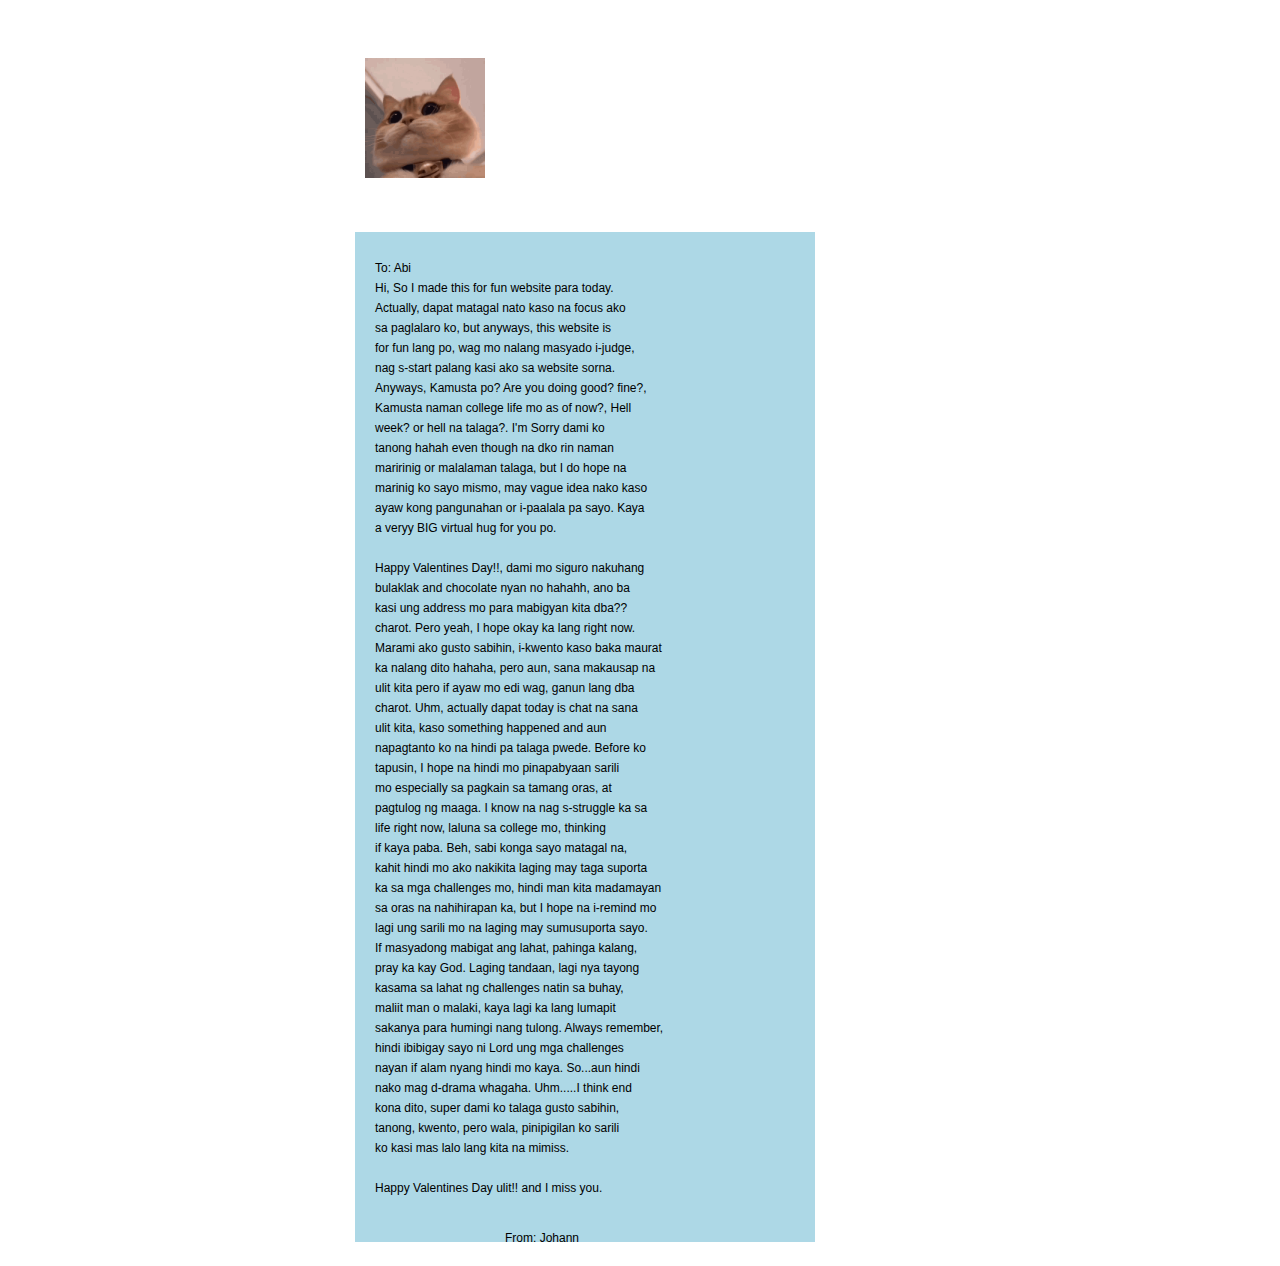
==== commit 22f0adbe: "Update main.html" ====
--- a/main.html
+++ b/main.html
@@ -25,8 +25,8 @@
       </div>
       <div>
         <img src="Gif/cat.gif" class="gip2" alt="Cat GIF">
-        <svg class="rect" width="400" height="1030" xmlns="http://www.w3.org/2000/svg">
-          <rect width="100%" height="1030" fill="lightblue" />
+        <svg class="rect" width="400" height="1050" xmlns="http://www.w3.org/2000/svg">
+          <rect width="100%" height="1050" fill="lightblue" />
           <text x="20" y="30" font-family="Arial" font-size="12" fill="black">
             <tspan x="20" y="40">To: Abi</tspan>
             <tspan x="20" y="60">Hi, So I made this for fun website para today. </tspan>
--- a/Styles/style.css
+++ b/Styles/style.css
@@ -125,12 +125,12 @@
   .rect {
     width: 100%; 
     padding: 10px;
-    height: 1030px; 
+    height: 1050px; 
   }
 
   svg.rect {
     width: 100%; 
-    height: 1030px;
+    height: 1035px;
   }
 
   svg.rect text {
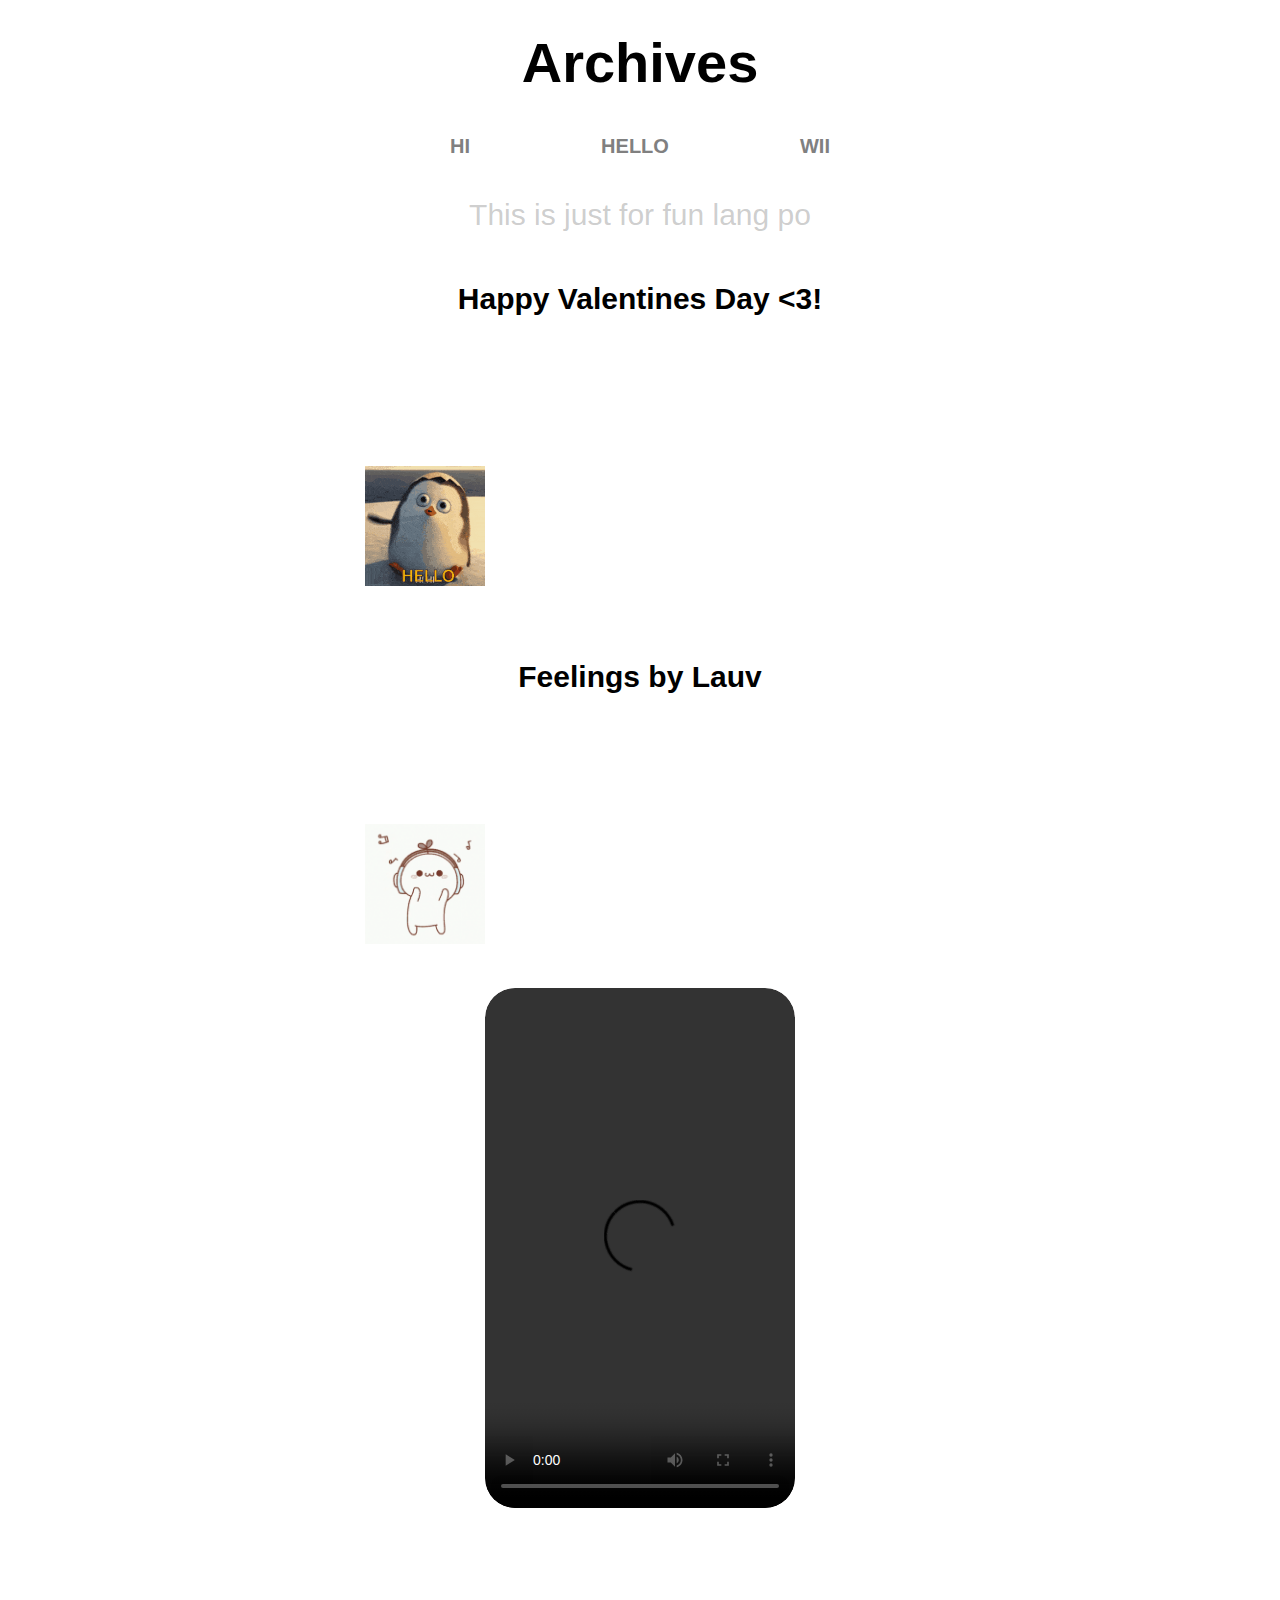
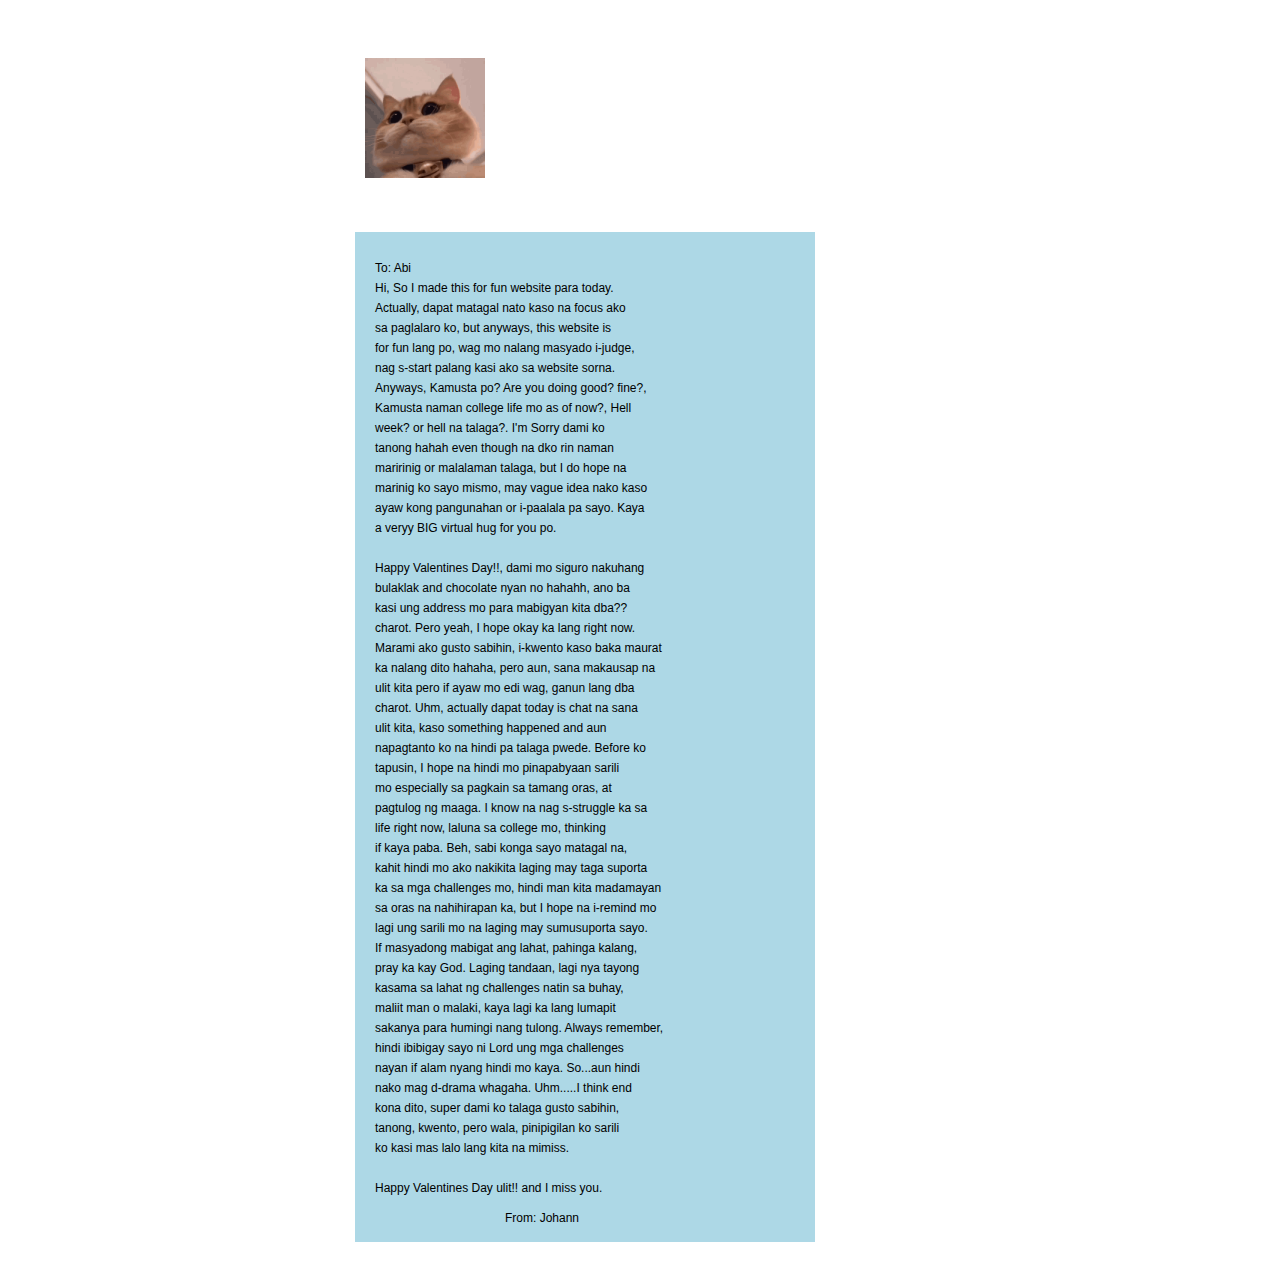
==== commit b4ccafdb: "Update main.html" ====
--- a/main.html
+++ b/main.html
@@ -75,7 +75,7 @@
             <tspan x="20" y="920">ko kasi mas lalo lang kita na mimiss.</tspan>
 
             <tspan x="20" y="960">Happy Valentines Day ulit!! and I miss you.</tspan>
-            <tspan x="150" y="1010">From: Johann</tspan>
+            <tspan x="150" y="990">From: Johann</tspan>
           </text>
         </svg>
       </div>
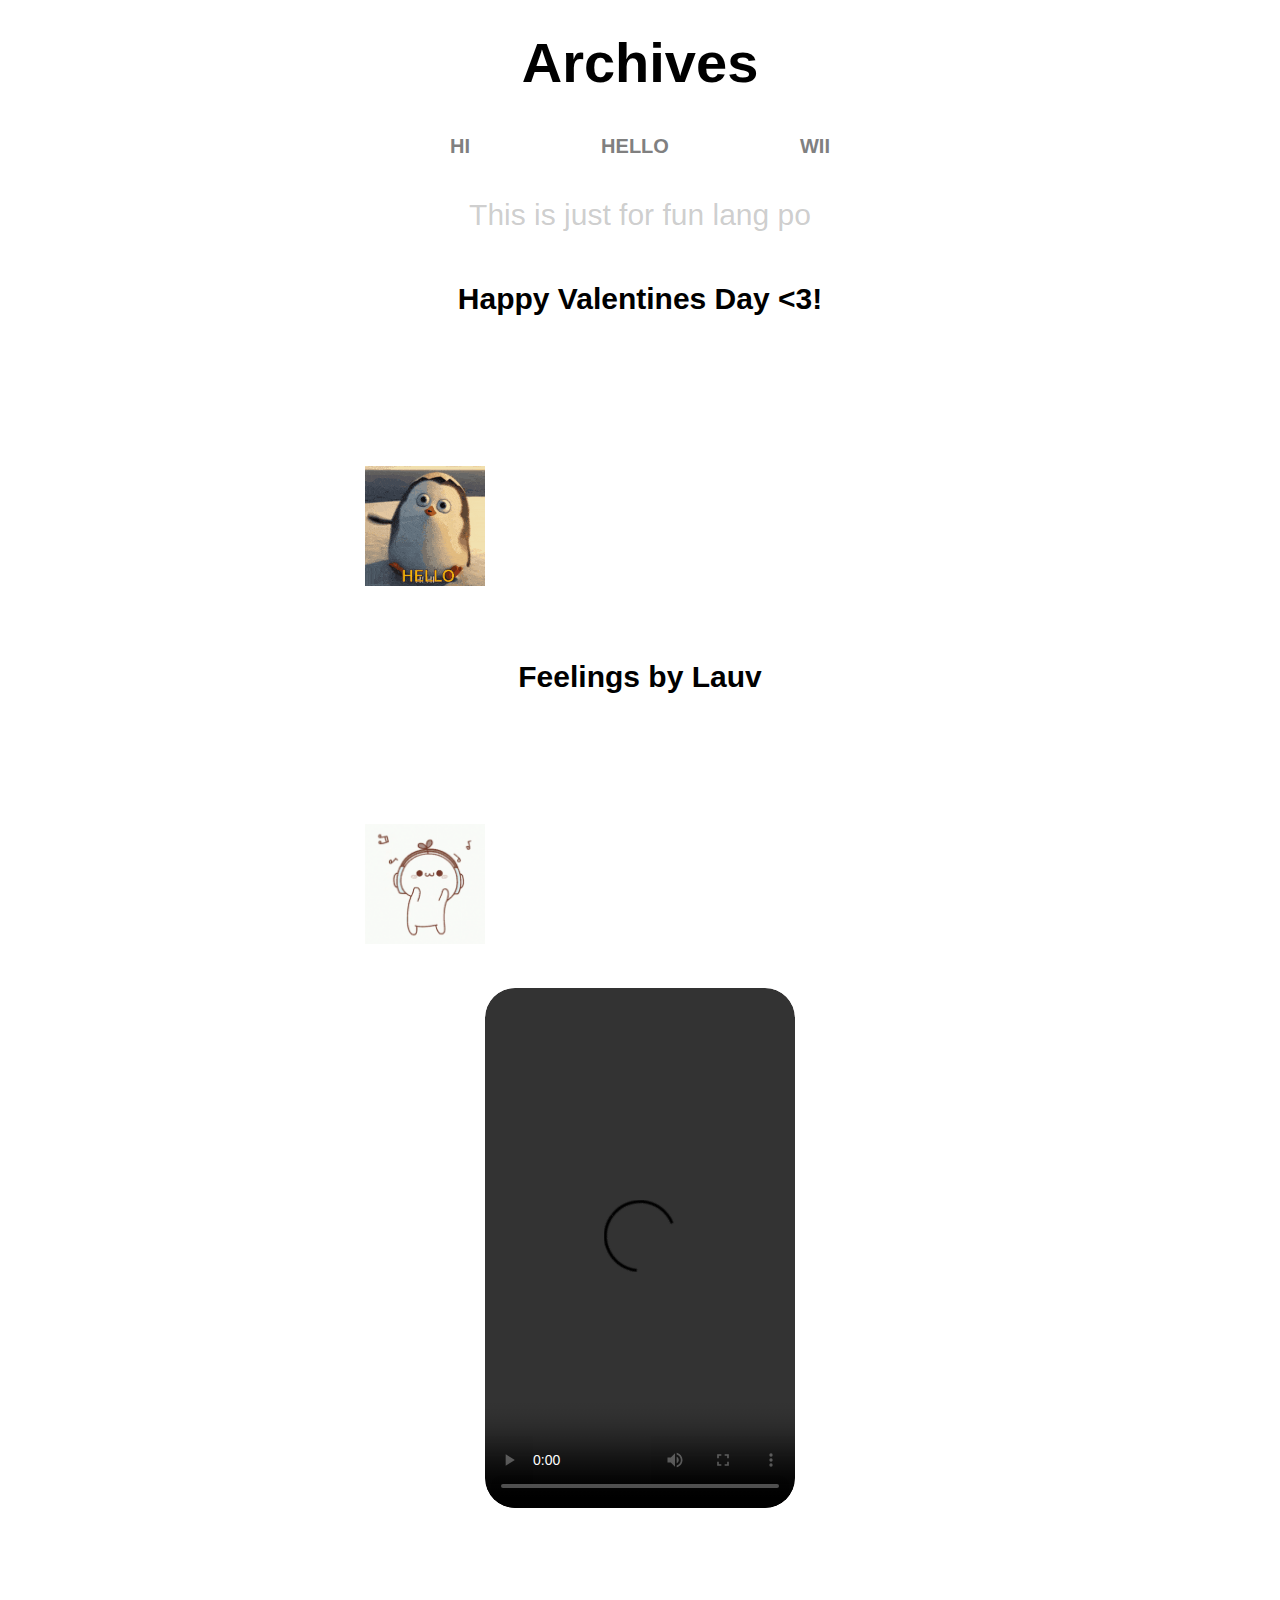
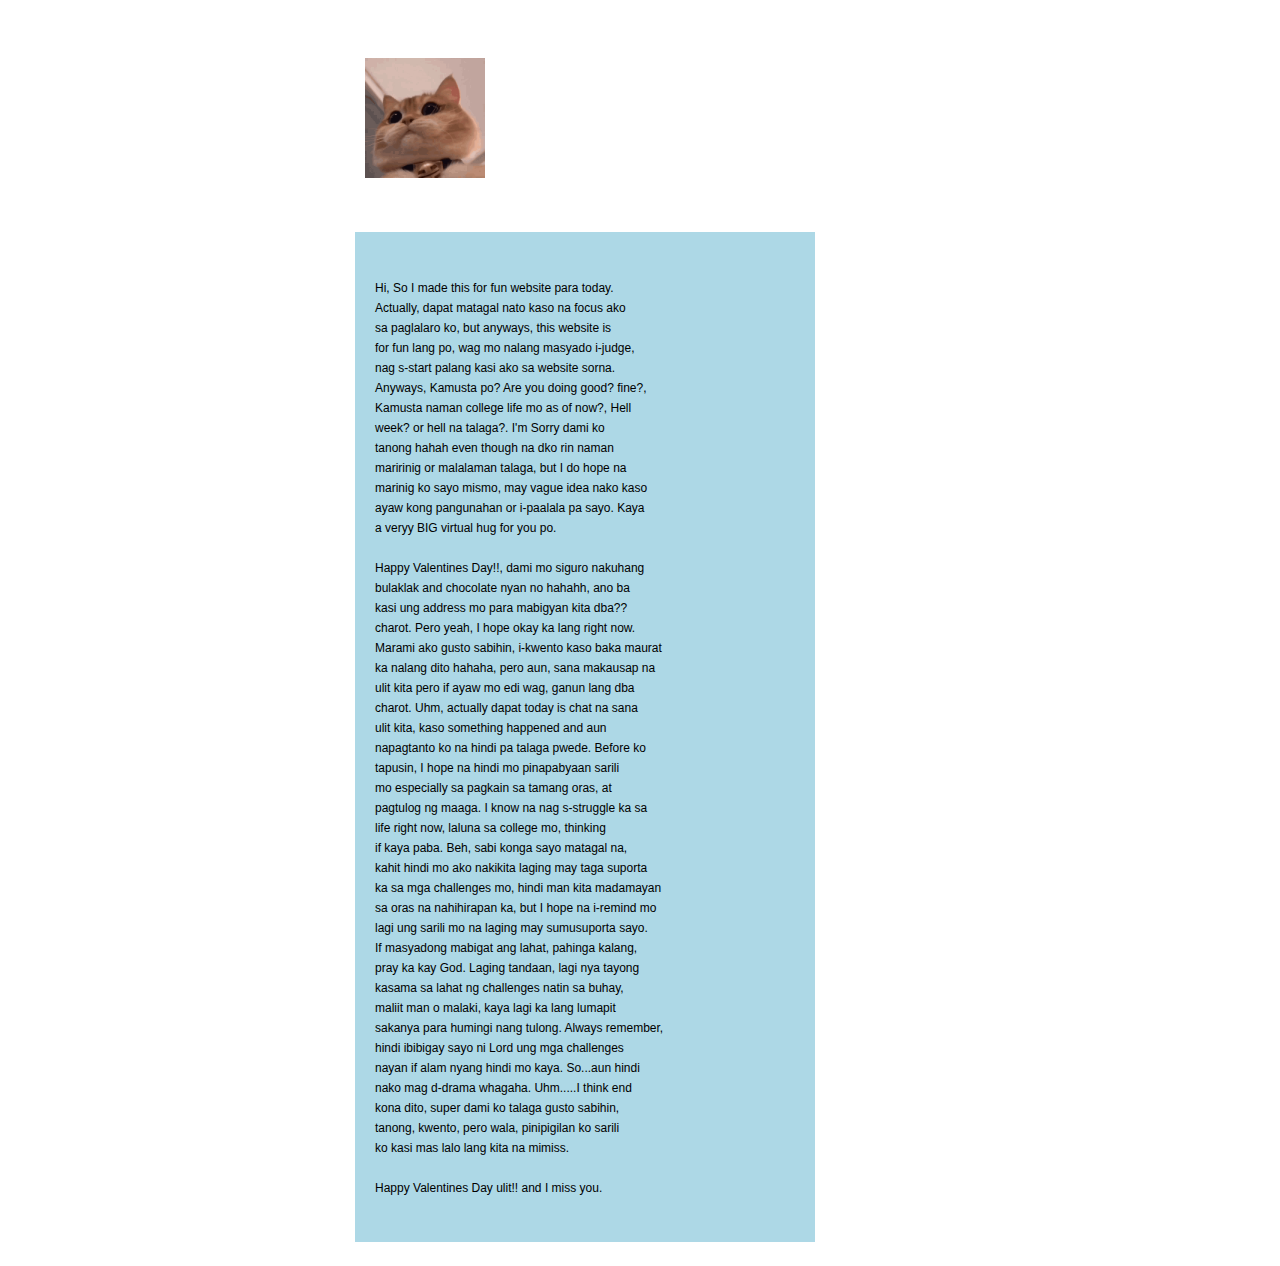
==== commit c51cf362: "Update main.html" ====
--- a/main.html
+++ b/main.html
@@ -28,7 +28,7 @@
         <svg class="rect" width="400" height="1050" xmlns="http://www.w3.org/2000/svg">
           <rect width="100%" height="1050" fill="lightblue" />
           <text x="20" y="30" font-family="Arial" font-size="12" fill="black">
-            <tspan x="20" y="40">To: Abi</tspan>
+            
             <tspan x="20" y="60">Hi, So I made this for fun website para today. </tspan>
             <tspan x="20" y="80">Actually, dapat matagal nato kaso na focus ako </tspan>
             <tspan x="20" y="100">sa paglalaro ko, but anyways, this website is </tspan>
@@ -75,7 +75,7 @@
             <tspan x="20" y="920">ko kasi mas lalo lang kita na mimiss.</tspan>
 
             <tspan x="20" y="960">Happy Valentines Day ulit!! and I miss you.</tspan>
-            <tspan x="150" y="990">From: Johann</tspan>
+            
           </text>
         </svg>
       </div>
--- a/Styles/style.css
+++ b/Styles/style.css
@@ -130,11 +130,12 @@
 
   svg.rect {
     width: 100%; 
-    height: 1035px;
+    height: 1050px;
   }
 
   svg.rect text {
     font-size: 12px;
+    height: 990;
   }
 
   svg.rect tspan {
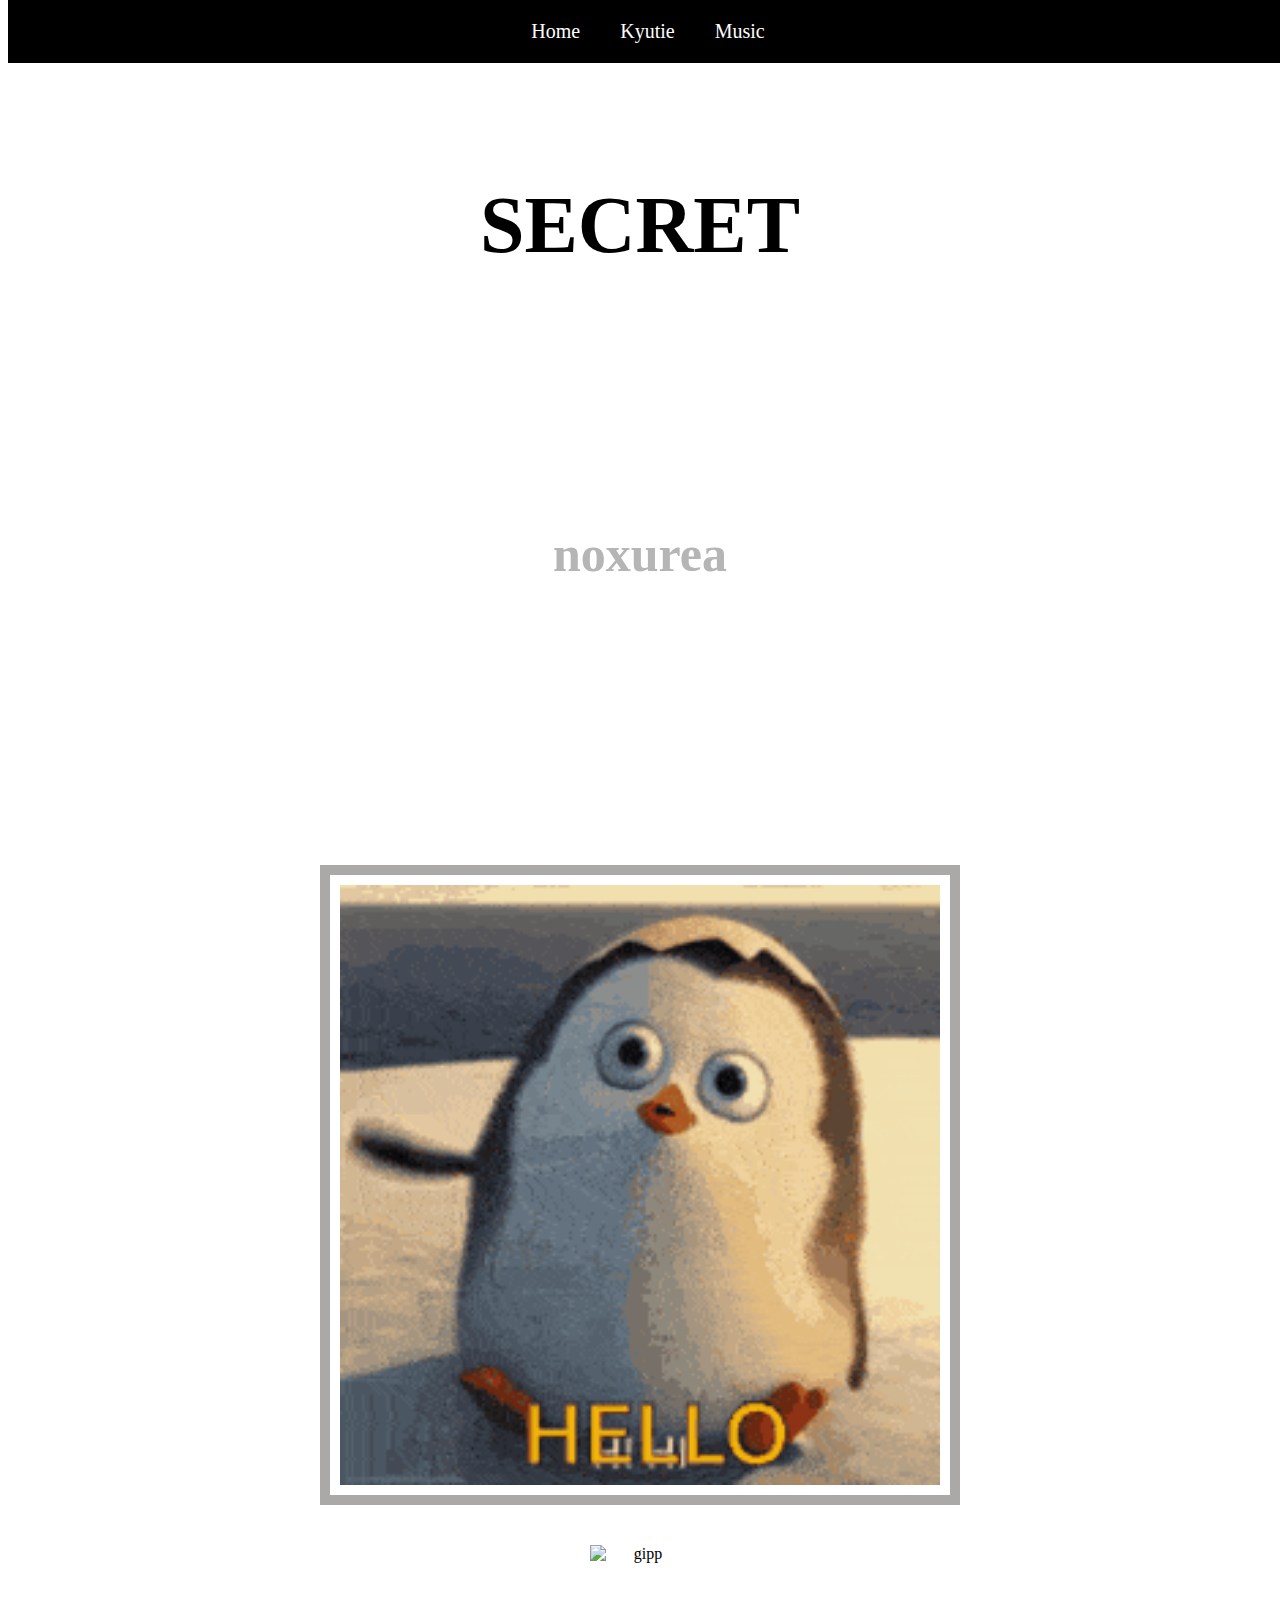
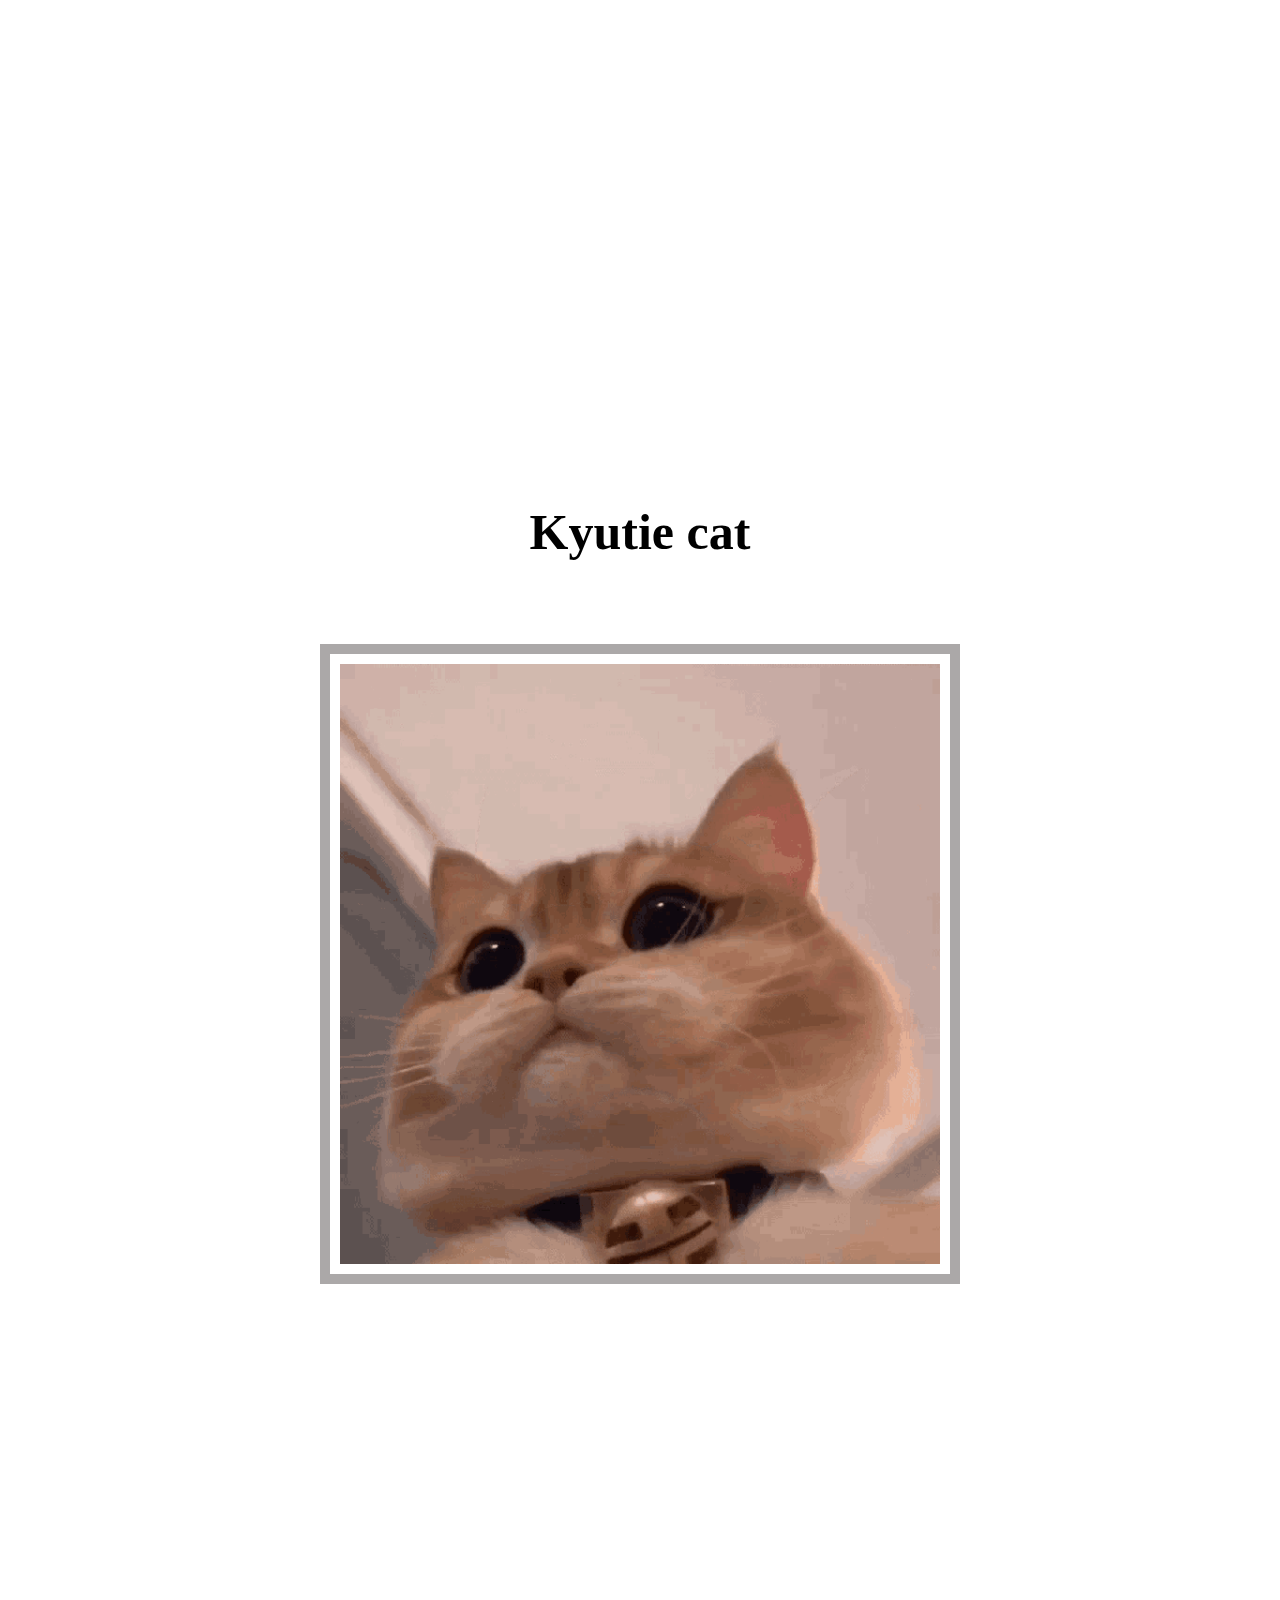
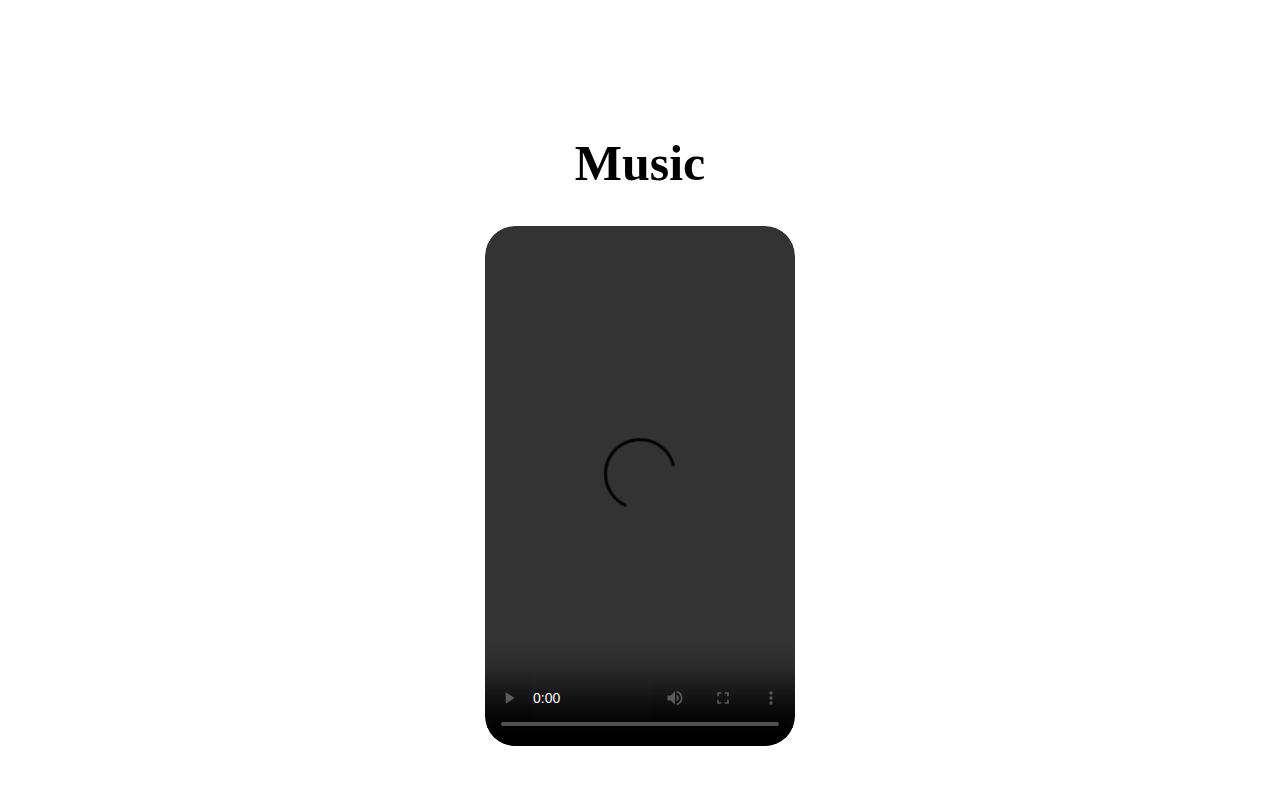
==== commit f4986938: "Update main.html" ====
--- a/main.html
+++ b/main.html
@@ -7,79 +7,39 @@
   <link rel="stylesheet" href="Styles/style.css">
 </head>
 <body>
-  <div class="container">
-    <div class="Top">
-      <h1 class="Title">Archives</h1>
-      <div class="text-group">
-        <h2 class="hi">HI</h2>
-        <h2 class="hello">HELLO</h2>
-        <h2 class="Wii">WII</h2>
+  <div>
+    <div class="FIXX">
+      <a href="#Top">Home</a>
+      <a href="#Middle">Kyutie</a>
+      <a href="#Music">Music</a>
+    </div>
+
+    <section id="Top" class="Top">
+        <h1 style="font-size: 80px; text-align: center;">SECRET</h1>
+        <h3 class="h3" style="font-size: 50px; text-align: center; color:rgb(181, 181, 181);">noxurea</h3>
+        <div class="jip">
+            <img src="Gif/waving.gif" class="gip" alt="gip">
+        </div>
+        <div class="jipp">
+          <img src="Gif/plawer.gif" class="gipp" alt="gipp">
       </div>
-      <p class="fun">This is just for fun lang po</p>
-      <h2 class="text">Happy Valentines Day <3!</h2>
-      <img src="Gif/waving.gif" class="gip3" alt="Waving GIF">
-      <h2 class="text1">Feelings by Lauv</h2>
-      <img src="Gif/ice.gif" class="gip" alt="Ice GIF">
+    </section>
+
+    <!-- Second Part -->
+    <section id="Middle" class="Middle">
+      <h1 style="font-size: 50px; text-align: center;">Kyutie cat</h1>
+      <div class="jip2">
+          <img src="Gif/cat.gif" class="gip2" alt="gip2">
+      </div>
+    </section>
+
+    <!-- Third Part -->
+    <section id="Music" class="Music">
+      <h1 style="font-size: 50px; text-align: center;">Music</h1>
       <div class="media-container">
         <video controls src="Music/Feelings.mp4"></video>
       </div>
-      <div>
-        <img src="Gif/cat.gif" class="gip2" alt="Cat GIF">
-        <svg class="rect" width="400" height="1050" xmlns="http://www.w3.org/2000/svg">
-          <rect width="100%" height="1050" fill="lightblue" />
-          <text x="20" y="30" font-family="Arial" font-size="12" fill="black">
-            
-            <tspan x="20" y="60">Hi, So I made this for fun website para today. </tspan>
-            <tspan x="20" y="80">Actually, dapat matagal nato kaso na focus ako </tspan>
-            <tspan x="20" y="100">sa paglalaro ko, but anyways, this website is </tspan>
-            <tspan x="20" y="120">for fun lang po, wag mo nalang masyado i-judge, </tspan>
-            <tspan x="20" y="140">nag s-start palang kasi ako sa website sorna. </tspan>
-            <tspan x="20" y="160">Anyways, Kamusta po? Are you doing good? fine?, </tspan>
-            <tspan x="20" y="180">Kamusta naman college life mo as of now?, Hell </tspan>
-            <tspan x="20" y="200">week? or hell na talaga?. I'm Sorry dami ko </tspan>
-            <tspan x="20" y="220">tanong hahah even though na dko rin naman </tspan>
-            <tspan x="20" y="240">maririnig or malalaman talaga, but I do hope na </tspan>
-            <tspan x="20" y="260">marinig ko sayo mismo, may vague idea nako kaso </tspan>
-            <tspan x="20" y="280">ayaw kong pangunahan or i-paalala pa sayo. Kaya </tspan>
-            <tspan x="20" y="300">a veryy BIG virtual hug for you po.</tspan>
-
-            <tspan x="20" y="340">Happy Valentines Day!!, dami mo siguro nakuhang </tspan>
-            <tspan x="20" y="360">bulaklak and chocolate nyan no hahahh, ano ba </tspan>
-            <tspan x="20" y="380">kasi ung address mo para mabigyan kita dba?? </tspan>
-            <tspan x="20" y="400">charot. Pero yeah, I hope okay ka lang right now. </tspan>
-            <tspan x="20" y="420">Marami ako gusto sabihin, i-kwento kaso baka maurat </tspan>
-            <tspan x="20" y="440">ka nalang dito hahaha, pero aun, sana makausap na </tspan>
-            <tspan x="20" y="460">ulit kita pero if ayaw mo edi wag, ganun lang dba </tspan>
-            <tspan x="20" y="480">charot. Uhm, actually dapat today is chat na sana </tspan>
-            <tspan x="20" y="500">ulit kita, kaso something happened and aun </tspan>
-            <tspan x="20" y="520">napagtanto ko na hindi pa talaga pwede. Before ko </tspan>
-            <tspan x="20" y="540">tapusin, I hope na hindi mo pinapabyaan sarili </tspan>
-            <tspan x="20" y="560">mo especially sa pagkain sa tamang oras, at </tspan>
-            <tspan x="20" y="580">pagtulog ng maaga. I know na nag s-struggle ka sa </tspan>
-            <tspan x="20" y="600">life right now, laluna sa college mo, thinking </tspan>
-            <tspan x="20" y="620">if kaya paba. Beh, sabi konga sayo matagal na, </tspan>
-            <tspan x="20" y="640">kahit hindi mo ako nakikita laging may taga suporta </tspan>
-            <tspan x="20" y="660">ka sa mga challenges mo, hindi man kita madamayan </tspan>
-            <tspan x="20" y="680">sa oras na nahihirapan ka, but I hope na i-remind mo </tspan>
-            <tspan x="20" y="700">lagi ung sarili mo na laging may sumusuporta sayo. </tspan>
-            <tspan x="20" y="720">If masyadong mabigat ang lahat, pahinga kalang, </tspan>
-            <tspan x="20" y="740">pray ka kay God. Laging tandaan, lagi nya tayong </tspan>
-            <tspan x="20" y="760">kasama sa lahat ng challenges natin sa buhay, </tspan>
-            <tspan x="20" y="780">maliit man o malaki, kaya lagi ka lang lumapit </tspan>
-            <tspan x="20" y="800">sakanya para humingi nang tulong. Always remember, </tspan>
-            <tspan x="20" y="820">hindi ibibigay sayo ni Lord ung mga challenges </tspan>
-            <tspan x="20" y="840">nayan if alam nyang hindi mo kaya. So...aun hindi </tspan>
-            <tspan x="20" y="860">nako mag d-drama whagaha. Uhm.....I think end </tspan>
-            <tspan x="20" y="880">kona dito, super dami ko talaga gusto sabihin, </tspan>
-            <tspan x="20" y="900">tanong, kwento, pero wala, pinipigilan ko sarili </tspan>
-            <tspan x="20" y="920">ko kasi mas lalo lang kita na mimiss.</tspan>
-
-            <tspan x="20" y="960">Happy Valentines Day ulit!! and I miss you.</tspan>
-            
-          </text>
-        </svg>
-      </div>
-    </div>
+    </section>
   </div>
 </body>
 </html>
--- a/Styles/style.css
+++ b/Styles/style.css
@@ -1,74 +1,137 @@
-body {
-  display: flex;
-  flex-direction: column;
-  justify-content: center;
-  align-items: center;
-  height: 100vh;
-  margin: 0;
-  font-family: Helvetica, Arial, sans-serif;
+body{
+  background-color: rgba(255, 255, 255, 0.8);
 }
 
-.container {
-  min-height: 100vh;
+.FIXX {
+  position: fixed;
+  top: 0;
+  width: 100%;
+  background: rgb(0, 0, 0);
+  padding: 10px 0;
+  display: flex;
+  justify-content: center;
+  gap: 20px;
+  z-index: 1000;
+}
+
+.FIXX a {
+  color: white;
+  text-decoration: none;
+  font-size: 20px;
+  padding: 10px;
+}
+
+.FIXX a:hover {
+  color: gray;
+}
+
+.Top, .Middle, .Music {
+  scroll-margin-top: 80px; 
+}
+
+.Top {
+  margin-top: 10%;
   display: flex;
   flex-direction: column;
   align-items: center;
-  justify-content: flex-start;
-  padding: 20px;
+  justify-content: center;
+  min-height: 60vh;
+  text-align: center;
   width: 100%;
 }
 
-.Title {
-  font-size: 3.5rem;
-  text-align: center;
-  margin: 20px 0;
-  padding: 10px;
-  z-index: 10;
+.h3 {
+  margin-top: 200px;
+  min-height: 10vh;
 }
 
-.text-group {
+.jip {
+  top: 100px;
   display: flex;
-  justify-content: space-between;
+  justify-content: center;
   align-items: center;
-  margin: 0 auto;
-  max-width: 400px;
+  width: 60vw;
+  max-width: 600px;
+  margin-top: 200px; 
+  border: 10px solid rgb(171, 168, 168);
+  padding: 10px;
 }
 
-.hi, .hello, .Wii {
-  font-size: 20px;
-  color: gray;
-  margin: 10px;
+.gip {
+  width: 100%;
+  max-width: 1000px;
+  height: auto;
 }
 
-.fun {
-  font-size: 30px;
-  color: rgba(128, 128, 128, 0.396);
-  text-align: center;
-  margin: 30px 0;
+.jipp {
+  top: 100px;
+  display: flex;
+  justify-content: center;
+  align-items: center;
+  width: 60vw;
+  padding: 40px;
 }
 
-.text, .text1 {
-  font-size: 30px;
-  text-align: center;
-  margin: 20px 0;
+.gipp {
+  width: 100%;
+  max-width: 100px;
+  height: auto;
 }
 
-.text {
-  margin-top: 50px;
-  margin-bottom: 50px;
+.Middle {
+  position: relative;
+  text-align: center;
+  width: 100%;
+  margin-top: 500px; 
 }
 
-.text1 {
-  margin-top: 50px; 
+.jip2 {
   position: relative;
-  transform: translate(0, -10px);
+  top: 50px;
+  left: 50%;
+  width: 60vw;
+  max-width: 600px;
+  height: auto;
+  display: flex;
+  align-items: center;
+  justify-content: center;
+  border: 10px solid rgb(171, 168, 168);
+  transform: translateX(-50%);
+  padding: 10px;
 }
 
-.gip, .gip2, .gip3 {
-  height: 120px;
-  width: 120px;
-  margin: 30px; 
-  margin-top: 100px;
+.gip2 {
+  width: 100%;
+  max-width: 1000px;
+  height: auto;
+}
+
+.Music {
+  position: relative;
+  text-align: center;
+  width: 100%;
+  margin-top: 500px; 
+}
+
+.jip3 {
+  position: relative;
+  top: 50px;
+  left: 50%;
+  width: 60vw;
+  max-width: 600px;
+  height: auto;
+  display: flex;
+  align-items: center;
+  justify-content: center;
+  border: 10px solid rgb(171, 168, 168);
+  transform: translateX(-50%);
+  padding: 10px;
+}
+
+.gip3 {
+  width: 100%;
+  max-width: 1000px;
+  height: auto;
 }
 
 .media-container {
@@ -92,53 +155,13 @@
   border-radius: 30px;
 }
 
-.rect {
-  width: 100%; 
-  max-width: 500px;
-  font-family: Helvetica, Arial, sans-serif;
-  height: 1030;
-  font-size: 16px;
-  position: relative;
-  padding: 20px;
-  box-sizing: border-box;
-}
-
-@media (max-width: 768px) {
-  .Title {
-    font-size: 2.5rem; 
+@media (max-width: 1080px) {
+  .jip, .jip2 {
+    width: 50vw;
+    max-width: 100%;
   }
 
-  .text, .text1 {
-    font-size: 24px;
-    margin: 10px; 
-  }
-
-  .gip, .gip2, .gip3 {
-    height: 150px; 
-    width: 150px;
-  }
-
-  .media-container {
-    height: 600px;
-  }
-
-  .rect {
-    width: 100%; 
-    padding: 10px;
-    height: 1050px; 
-  }
-
-  svg.rect {
-    width: 100%; 
-    height: 1050px;
-  }
-
-  svg.rect text {
-    font-size: 12px;
-    height: 990;
-  }
-
-  svg.rect tspan {
-    x: 10 !important; 
+  .gip, .gip2 {
+    width: 100%;
   }
 }
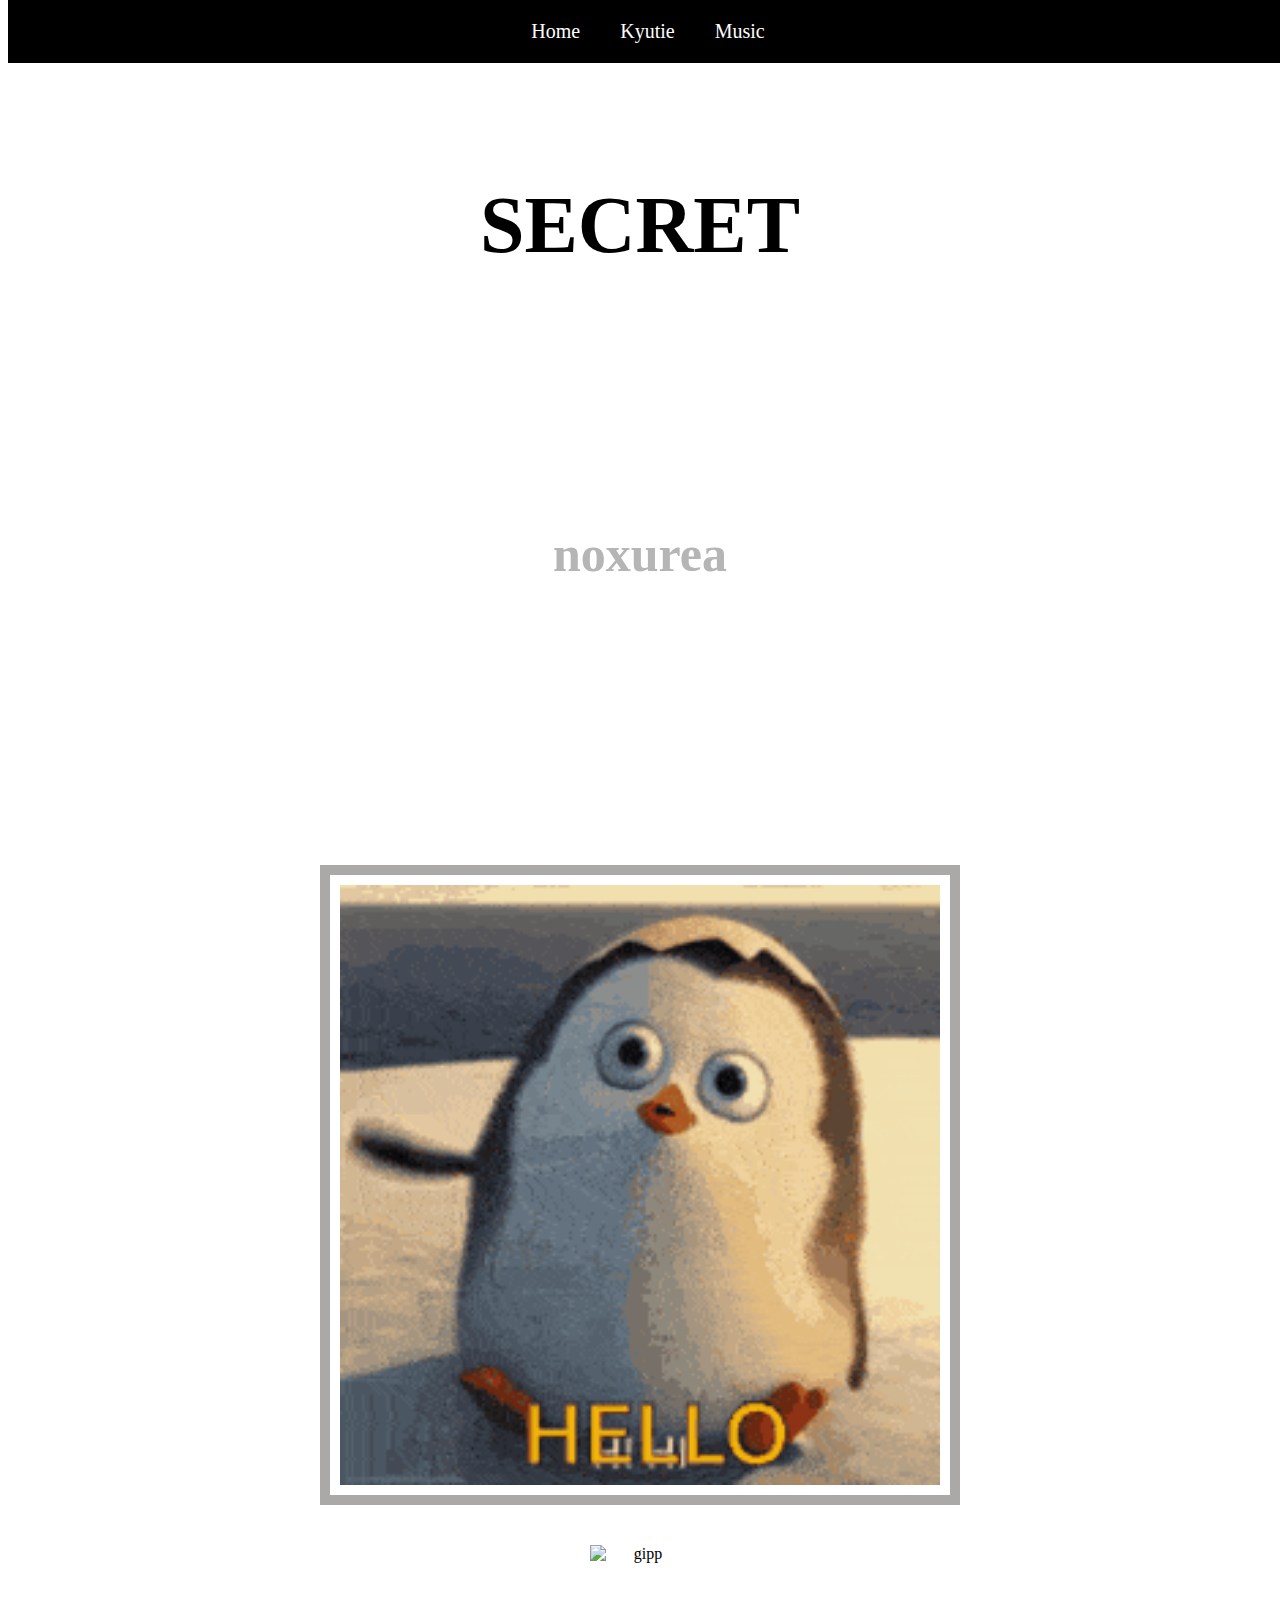
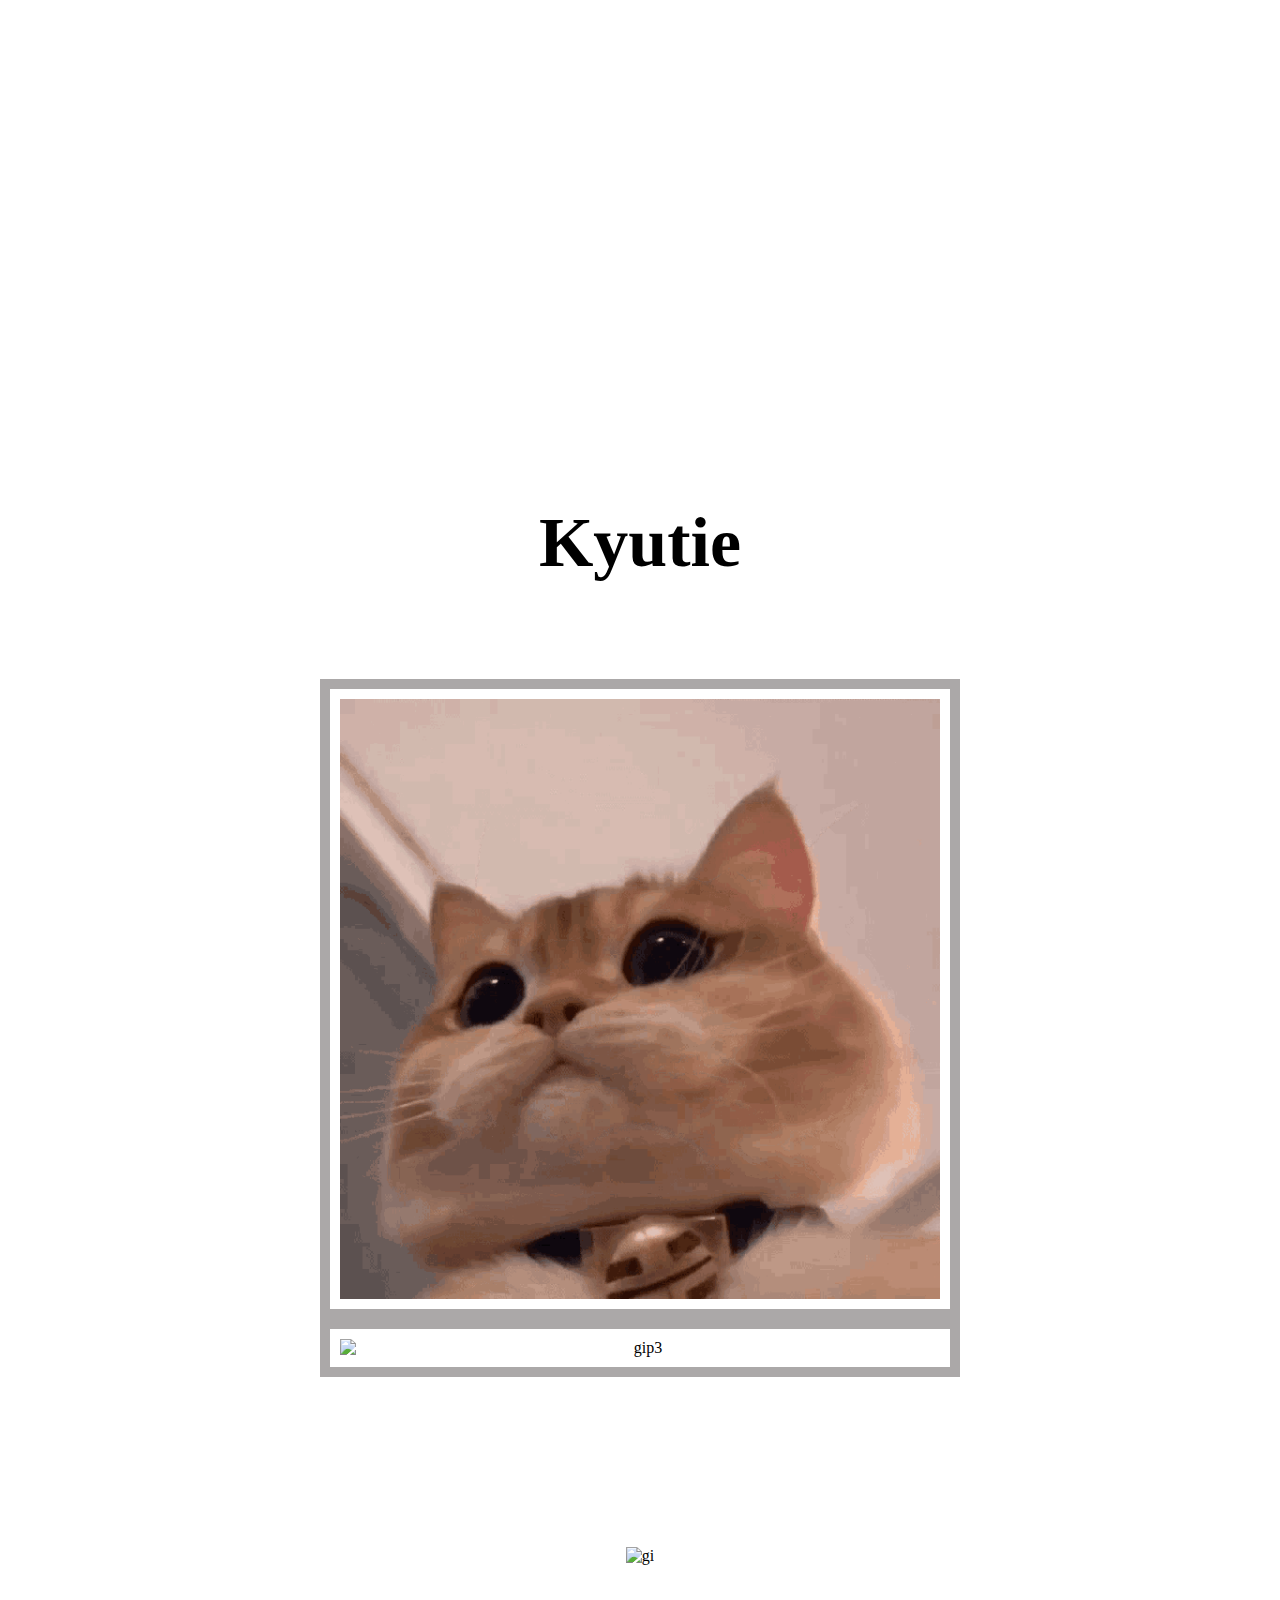
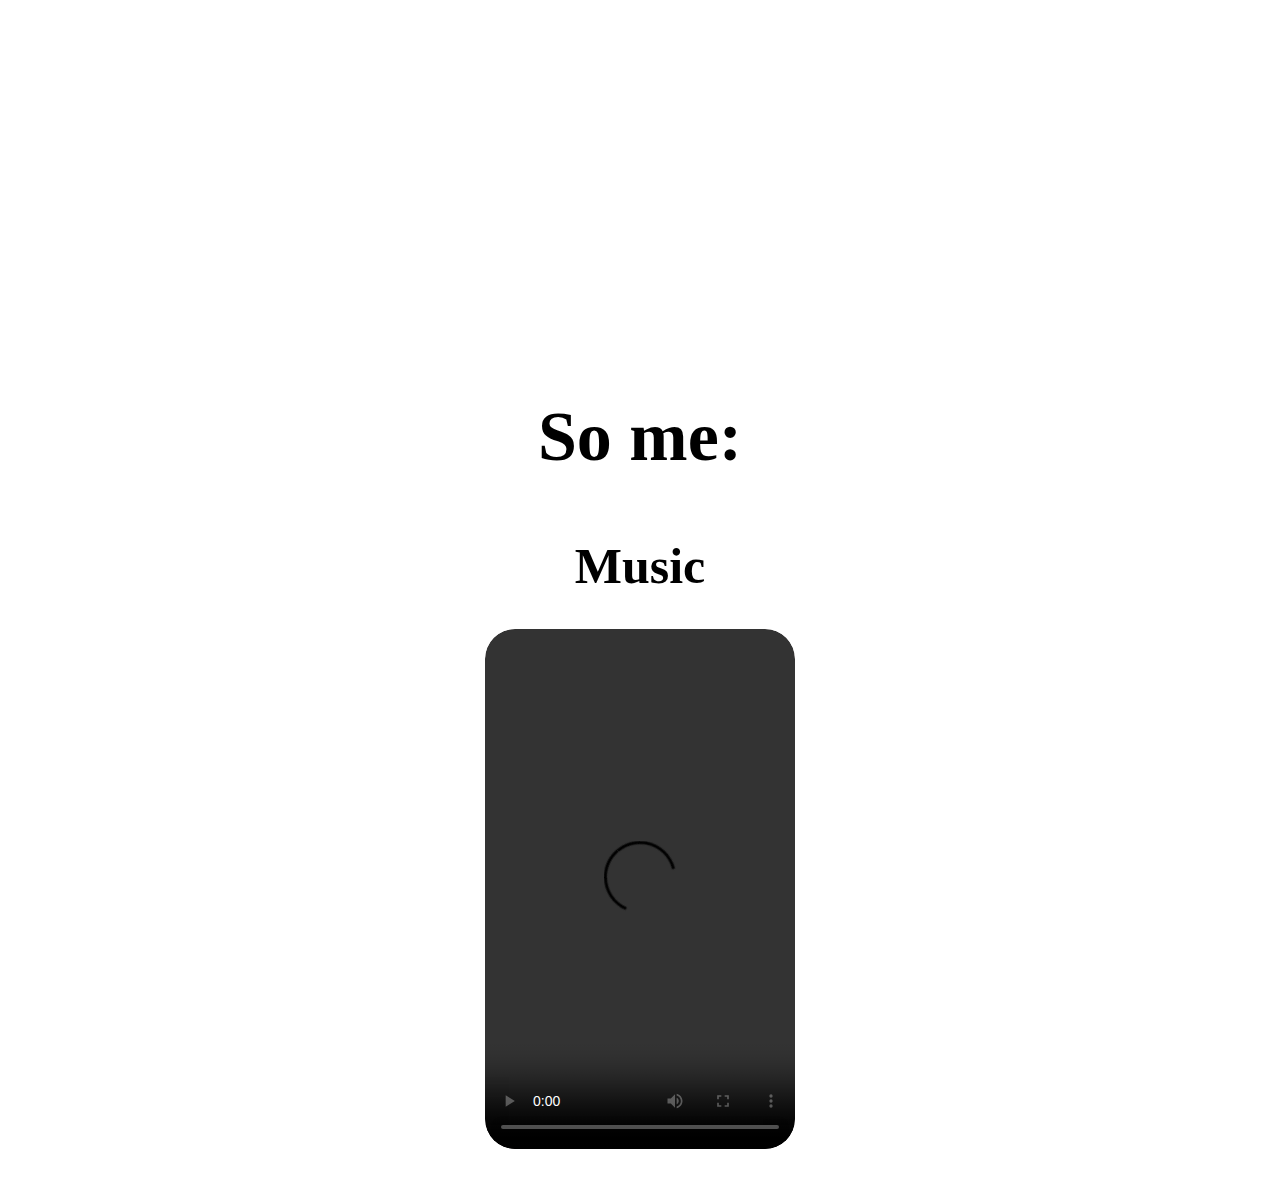
==== commit ddcd4d5b: "Update main.html" ====
--- a/main.html
+++ b/main.html
@@ -27,10 +27,17 @@
 
     <!-- Second Part -->
     <section id="Middle" class="Middle">
-      <h1 style="font-size: 50px; text-align: center;">Kyutie cat</h1>
+      <h1 style="font-size: 70px; text-align: center;">Kyutie</h1>
       <div class="jip2">
           <img src="Gif/cat.gif" class="gip2" alt="gip2">
       </div>
+      <div class="jip3">
+        <img src="Gif/cot.gif" class="gip3" alt="gip3">
+      </div>
+      <h3 style="font-size: 70px; position:relative; top: 600px;">So me:</h3>
+      <div class="ji">
+        <img src="Gif/some.gif" class="gi" alt="gi">
+      </div><br><br><br><br>
     </section>
 
     <!-- Third Part -->
